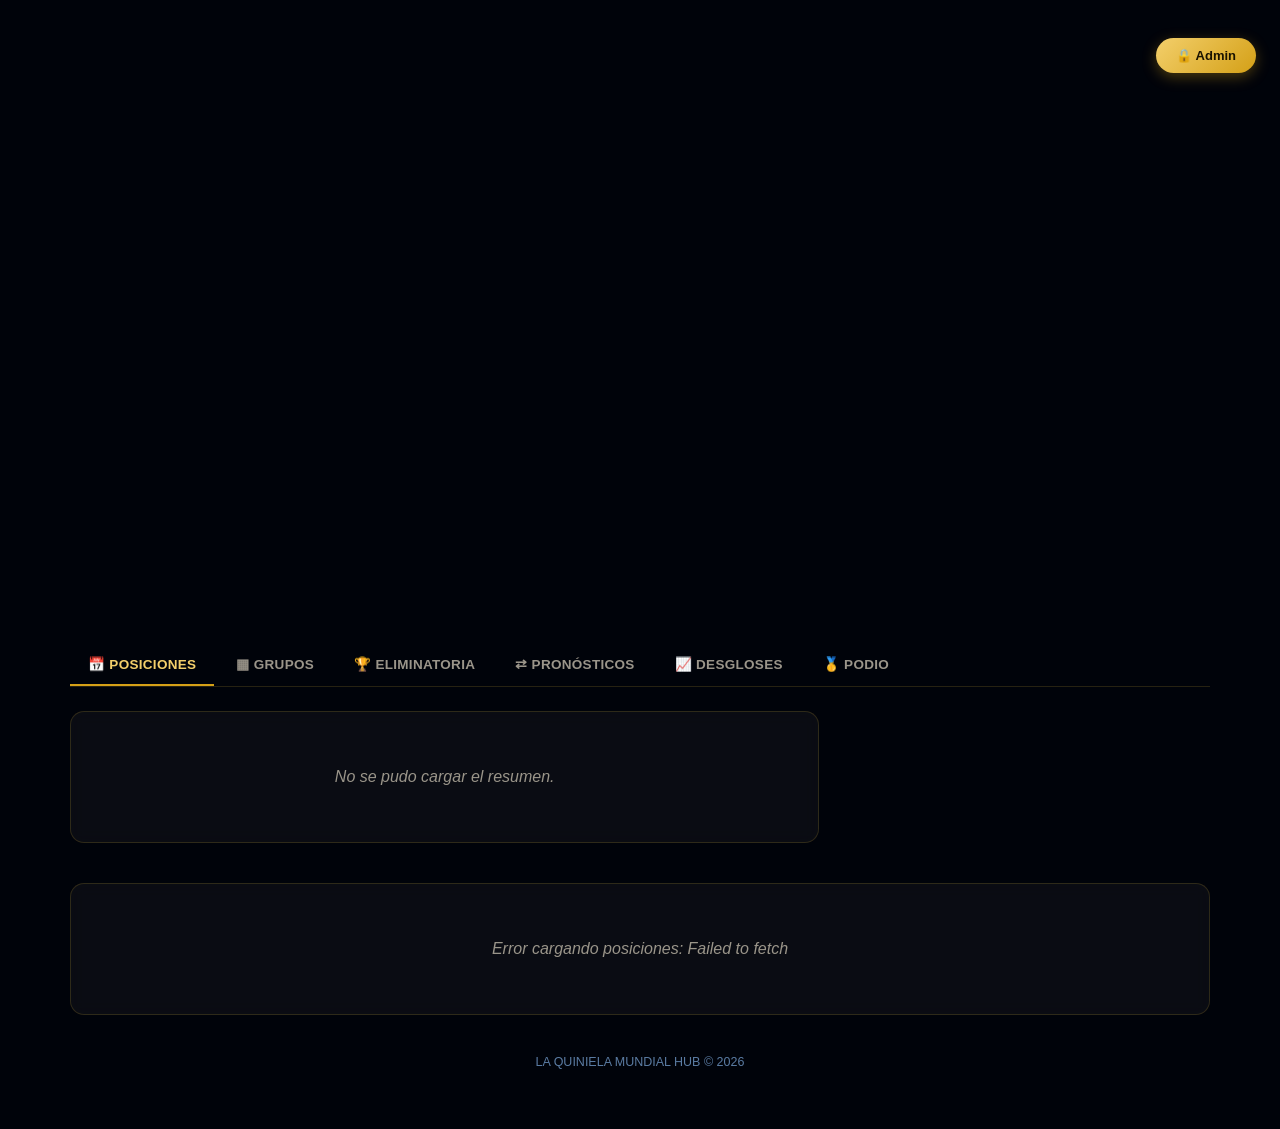
==== docs/index.html @ 587bc355 "Update index.html" ====
<!DOCTYPE html>
<html lang="es">
<head>
<meta charset="UTF-8">
<meta name="viewport" content="width=device-width, initial-scale=1.0">
<title>La Quiniela Mundial Hub</title>
<style>
  :root{
    --bg:#00030a;
    --bg-2:#0a1020;
    --panel:rgba(255,255,255,0.04);
    --panel-strong:rgba(255,255,255,0.07);
    --border:rgba(212,175,55,0.18);
    --gold:#d4a017;
    --gold-light:#f3cf6b;
    --teal:#d4a017;
    --text:#f5f1e8;
    --text-dim:#9a958a;
    --danger:#e25a5a;
    --radius:14px;
  }
  *{box-sizing:border-box;}
  body{
    margin:0;
    font-family:'Inter','Segoe UI',Arial,sans-serif;
    background:var(--bg);
    color:var(--text);
    min-height:100vh;
  }
  .app{ max-width:1180px; margin:0 auto; padding:0 20px 60px; }

  header.hero{
    width:100%;
    aspect-ratio:1366/668;
    background-image:url('assets/images/header-mundial.jpg');
    background-size:cover;
    background-position:top center;
    position:relative;
    margin-bottom:0;
  }
  #admin-btn{
    position:absolute;
    top:38px; right:24px;
    background:linear-gradient(135deg, var(--gold-light), var(--gold));
    border:none; color:#1a1300;
    padding:10px 20px; border-radius:24px; font-size:13px; font-weight:800; cursor:pointer;
    display:flex; align-items:center; gap:6px;
    box-shadow:0 4px 14px rgba(212,160,23,0.35);
  }
  #admin-btn:hover{ filter:brightness(1.06); }
  #admin-btn.activo{ background:linear-gradient(135deg, #6be09a, #2fae6b); color:#06210f; }

  nav.tabs{
    display:flex; gap:4px; margin:18px 0 24px; border-bottom:1px solid var(--border);
    overflow-x:auto; padding-bottom:0;
  }
  nav.tabs button{
    background:none; border:none; color:var(--text-dim); padding:12px 18px;
    font-size:13.5px; font-weight:700; cursor:pointer; border-bottom:2px solid transparent;
    white-space:nowrap; display:flex; align-items:center; gap:7px; text-transform:uppercase; letter-spacing:.3px;
  }
  nav.tabs button.activo{ color:var(--gold-light); border-bottom-color:var(--gold); }
  nav.tabs button:hover{ color:var(--text); }

  .panel{
    background:var(--panel); border:1px solid var(--border); border-radius:var(--radius);
    padding:20px 22px; margin-bottom:20px;
    backdrop-filter:blur(8px); -webkit-backdrop-filter:blur(8px);
  }
  .panel-title{
    font-weight:800; font-size:13px; color:var(--gold-light); text-transform:uppercase;
    letter-spacing:.8px; margin-bottom:16px; padding-bottom:10px; border-bottom:1px solid var(--border);
    display:flex; align-items:center; gap:8px;
  }

  table.tabla{ width:100%; border-collapse:collapse; font-size:13.5px; }
  table.tabla th{
    text-align:left; padding:9px 10px; color:var(--text-dim); font-weight:700;
    font-size:11.5px; text-transform:uppercase; letter-spacing:.4px;
    border-bottom:1px solid var(--border);
  }
  table.tabla td{ padding:9px 10px; border-bottom:1px solid rgba(255,255,255,0.05); }
  table.tabla tr:hover td{ background:rgba(255,255,255,0.03); }
  table.tabla td.num, table.tabla th.num{ text-align:center; }
  .equipo-cell{ display:flex; align-items:center; gap:8px; font-weight:700; }
  .equipo-cell img{ width:22px; height:16px; object-fit:cover; border-radius:3px; box-shadow:0 0 0 1px rgba(255,255,255,0.12); }
  .pos-badge{
    width:24px; height:24px; border-radius:7px; display:inline-flex; align-items:center; justify-content:center;
    font-weight:800; font-size:12px; background:rgba(255,255,255,0.08);
  }
  .pos-badge.top{ background:rgba(240,180,41,0.25); color:var(--gold-light); }

  select, input[type=number], input[type=text], input[type=password]{
    background:rgba(255,255,255,0.06); border:1px solid var(--border); color:var(--text);
    padding:9px 12px; border-radius:9px; font-size:13.5px; font-family:inherit;
  }
  select:focus, input:focus{ outline:none; border-color:var(--teal); }
  button.btn{
    background:linear-gradient(135deg, var(--gold), #c97f00); color:#1a1300; border:none;
    padding:10px 18px; border-radius:9px; font-weight:800; font-size:13.5px; cursor:pointer;
  }
  button.btn:hover{ filter:brightness(1.08); }
  button.btn.secondary{ background:var(--panel-strong); color:var(--text); border:1px solid var(--border); }
  button.btn.danger{ background:rgba(226,90,90,0.2); color:#ffb3b3; border:1px solid rgba(226,90,90,0.4); }

  .row-flex{ display:flex; gap:12px; flex-wrap:wrap; align-items:center; }
  .metric{
    background:var(--panel-strong); border:1px solid var(--border); border-radius:12px;
    padding:14px 18px; text-align:center; flex:1; min-width:140px;
  }
  .metric .label{ font-size:11px; color:var(--text-dim); text-transform:uppercase; letter-spacing:.5px; margin-bottom:4px; }
  .metric .value{ font-size:20px; font-weight:800; color:var(--gold-light); }

  .modal-overlay{
    position:fixed; inset:0; background:rgba(0,0,0,0.6); display:none;
    align-items:center; justify-content:center; z-index:50;
  }
  .modal-overlay.activo{ display:flex; }
  .modal{
    background:var(--bg-2); border:1px solid var(--border); border-radius:var(--radius);
    padding:24px; width:340px;
  }
  .modal h3{ margin:0 0 14px; font-size:16px; }
  .modal .row-flex{ margin-top:14px; }

  .hint{ color:var(--text-dim); font-size:13px; }
  .vacio{ color:var(--text-dim); font-style:italic; padding:20px 0; text-align:center; }

  footer{ text-align:center; color:#5a7ca3; font-size:12.5px; margin-top:40px; }

  /* ---------------- BRACKET ---------------- */
  .bracket-grid{
    display:grid;
    grid-template-columns: 180px 180px 180px 180px 180px 180px 180px 180px 180px;
    column-gap:14px;
    overflow-x:auto;
    padding-bottom:8px;
  }
  .bracket-col-header{
    text-align:center; color:var(--teal); font-weight:800; font-size:12px;
    letter-spacing:.4px; margin-bottom:10px;
  }
  .bracket-col-header.final{ color:var(--gold-light); }
  .bracket-col{ display:flex; flex-direction:column; justify-content:space-around; min-height:700px; }
  .bk-matchup{
    border:1px solid var(--border); border-radius:10px; overflow:hidden; margin-bottom:8px;
    background:rgba(255,255,255,0.05); backdrop-filter:blur(10px); -webkit-backdrop-filter:blur(10px);
  }
  .bk-team{
    display:flex; align-items:center; gap:7px; padding:8px 9px; font-weight:700; font-size:12.5px;
    border-bottom:1px solid var(--border); cursor:pointer; user-select:none;
  }
  .bk-matchup .bk-team:last-child{ border-bottom:none; }
  .bk-team:hover{ background:rgba(255,255,255,0.08); }
  .bk-team.disabled{ cursor:default; }
  .bk-team.disabled:hover{ background:none; }
  .bk-team.winner{ background:rgba(240,180,41,0.16); color:var(--gold-light); }
  .bk-team.placeholder{ color:var(--text-dim); font-weight:500; font-size:11px; opacity:.6; cursor:default; }
  .bk-team img{ width:18px; height:13px; object-fit:cover; border-radius:2px; box-shadow:0 0 0 1px rgba(255,255,255,0.15); }
  .bk-special{
    border:1px solid rgba(240,180,41,0.5); border-radius:10px; overflow:hidden; margin-bottom:12px;
    background:rgba(255,255,255,0.05); backdrop-filter:blur(10px); -webkit-backdrop-filter:blur(10px);
  }
  .bk-special-header{
    background:rgba(240,180,41,0.2); color:var(--gold-light); font-weight:800; font-size:12.5px;
    padding:7px 9px;
  }
  .bk-special-header.third{ background:rgba(224,106,26,0.2); color:#f4a868; }

  /* ---------------- ADMIN ---------------- */
  nav.admin-subtabs{ display:flex; gap:4px; margin-bottom:16px; flex-wrap:wrap; }
  nav.admin-subtabs button{
    background:var(--panel-strong); border:1px solid var(--border); color:var(--text-dim);
    padding:8px 14px; border-radius:8px; font-size:12.5px; font-weight:700; cursor:pointer;
  }
  nav.admin-subtabs button.activo{ background:rgba(240,180,41,0.18); color:var(--gold-light); border-color:rgba(240,180,41,0.4); }
  .form-grid{ display:grid; grid-template-columns:1fr 1fr; gap:14px; max-width:480px; }
  .form-grid label{ font-size:12px; color:var(--text-dim); display:block; margin-bottom:5px; }
  .form-grid input, .form-grid select{ width:100%; }

  /* ---------------- DESGLOSE DE ACIERTOS ---------------- */
  .desglose-grid{ display:grid; grid-template-columns:repeat(auto-fit,minmax(220px,1fr)); gap:18px; margin-top:18px; }
  .desglose-col h4{
    font-size:12px; color:var(--text-dim); text-transform:uppercase; letter-spacing:.5px;
    margin:0 0 10px; font-weight:700;
  }
  .resultado-real-banner{
    background:var(--panel-strong); border:1px solid var(--border); border-radius:10px;
    padding:12px 16px; margin:14px 0 4px; font-size:14px;
  }

  /* ---------------- PRÓXIMO PARTIDO + RESUMEN ---------------- */
  .resumen-row{ display:grid; grid-template-columns:2fr 1fr; gap:16px; margin-bottom:20px; }
  @media (max-width:760px){ .resumen-row{ grid-template-columns:1fr; } }
  .proximo-panel{ text-align:center; }
  .proximo-panel .titulo-mini{
    color:var(--gold-light); font-weight:800; font-size:13px; text-transform:uppercase;
    letter-spacing:.8px; margin-bottom:18px; padding-bottom:10px; border-bottom:1px solid var(--border);
  }
  .vs-row{ display:flex; align-items:center; justify-content:center; gap:36px; }
  .vs-equipo{ display:flex; flex-direction:column; align-items:center; gap:8px; min-width:90px; }
  .vs-equipo img{ width:56px; height:40px; object-fit:cover; border-radius:6px; box-shadow:0 0 0 1px var(--border); }
  .vs-equipo span{ font-weight:700; font-size:14px; }
  .vs-centro{ text-align:center; }
  .vs-centro .fecha{ font-size:12px; color:var(--text-dim); margin-bottom:2px; }
  .vs-centro .vs{ font-size:22px; font-weight:900; color:var(--gold-light); letter-spacing:1px; }
  .stat-list{ display:flex; flex-direction:column; gap:14px; justify-content:center; height:100%; }
  .stat-item{ display:flex; align-items:center; gap:12px; font-size:14px; }
  .stat-item .num{ font-weight:800; color:var(--gold-light); font-size:16px; }
</style>
</head>
<body>

<header class="hero">
  <button id="admin-btn" onclick="abrirModalAdmin()">🛡️ Login</button>
</header>

<div class="app">
  <nav class="tabs">
    <button data-tab="posiciones" class="activo">📅 Posiciones</button>
    <button data-tab="grupos">▦ Grupos</button>
    <button data-tab="bracket">🏆 Eliminatoria</button>
    <button data-tab="pronosticos">⇄ Pronósticos</button>
    <button data-tab="desglose">📈 Desgloses</button>
    <button data-tab="podio">🥇 Podio</button>
    <button data-tab="admin" id="tab-btn-admin" style="display:none;">🛡️ Admin</button>
  </nav>

  <section id="tab-posiciones"></section>
  <section id="tab-grupos" style="display:none"></section>
  <section id="tab-bracket" style="display:none"></section>
  <section id="tab-pronosticos" style="display:none"></section>
  <section id="tab-desglose" style="display:none"></section>
  <section id="tab-podio" style="display:none"></section>
  <section id="tab-admin" style="display:none"></section>

  <footer>LA QUINIELA MUNDIAL HUB © 2026</footer>
</div>

<div class="modal-overlay" id="modal-admin">
  <div class="modal">
    <h3>🔒 Acceso de administrador</h3>
    <input type="password" id="admin-pass" placeholder="Contraseña" style="width:100%" onkeydown="if(event.key==='Enter')loginAdmin()">
    <div class="row-flex">
      <button class="btn" onclick="loginAdmin()">Entrar</button>
      <button class="btn secondary" onclick="cerrarModalAdmin()">Cancelar</button>
    </div>
    <p class="hint" id="admin-error" style="color:#ffb3b3;display:none;margin-top:10px;">Contraseña incorrecta.</p>
  </div>
</div>

<script>
/* ----------------------------------------------------------------------
   CONFIG: apunta esto a la URL real de tu backend cuando lo despliegues
---------------------------------------------------------------------- */
const API_BASE = window.API_BASE || "http://localhost:8000";

let adminPassword = sessionStorage.getItem("admin_pass") || null;

const CODIGOS_PAIS = {
  "México":"mx","Corea del Sur":"kr","Chequia":"cz","Sudáfrica":"za","Canadá":"ca",
  "Suiza":"ch","Catar":"qa","Bosnia":"ba","Escocia":"gb-sct","Brasil":"br","Marruecos":"ma",
  "Haití":"ht","Estados Unidos":"us","Australia":"au","Turquía":"tr","Paraguay":"py",
  "Alemania":"de","Costa de Marfil":"ci","Ecuador":"ec","Curazao":"cw","Suecia":"se",
  "Países Bajos":"nl","Holanda":"nl","Japón":"jp","Túnez":"tn","Irán":"ir","Nueva Zelanda":"nz",
  "Bélgica":"be","Egipto":"eg","Arabia Saudí":"sa","Arabia Saudita":"sa","Uruguay":"uy",
  "España":"es","Cabo Verde":"cv","Noruega":"no","Francia":"fr","Senegal":"sn","Irak":"iq",
  "Argentina":"ar","Austria":"at","Jordania":"jo","Argelia":"dz","Colombia":"co","Portugal":"pt",
  "RD del Congo":"cd","Uzbekistán":"uz","Inglaterra":"gb-eng","Ghana":"gh","Panamá":"pa","Croacia":"hr",
};
function banderaUrl(equipo){
  const c = CODIGOS_PAIS[equipo];
  return c ? `https://flagcdn.com/w40/${c}.png` : null;
}
function equipoHtml(equipo){
  const url = banderaUrl(equipo);
  const img = url ? `<img src="${url}" alt="">` : "";
  return `<span class="equipo-cell">${img}${equipo}</span>`;
}

async function api(path, opts={}){
  const headers = Object.assign({"Content-Type":"application/json"}, opts.headers || {});
  if(adminPassword) headers["X-Admin-Password"] = adminPassword;
  const res = await fetch(API_BASE + path, Object.assign({}, opts, {headers}));
  if(!res.ok){
    const detalle = await res.text();
    throw new Error(`${res.status}: ${detalle}`);
  }
  return res.json();
}

/* ---------------- NAVEGACIÓN DE PESTAÑAS ---------------- */
document.querySelectorAll("nav.tabs button").forEach(btn => {
  btn.addEventListener("click", () => irATab(btn.dataset.tab));
});
function irATab(tab){
  document.querySelectorAll("nav.tabs button").forEach(b => b.classList.toggle("activo", b.dataset.tab === tab));
  ["posiciones","grupos","bracket","pronosticos","desglose","podio","admin"].forEach(t => {
    document.getElementById(`tab-${t}`).style.display = (t === tab) ? "block" : "none";
  });
  if(tab === "posiciones") renderPosiciones();
  if(tab === "grupos") renderGrupos();
  if(tab === "bracket") renderBracket();
  if(tab === "pronosticos") renderPronosticos();
  if(tab === "desglose") renderDesglose();
  if(tab === "podio") renderPodio();
  if(tab === "admin") renderAdmin();
}

/* ---------------- ADMIN ---------------- */
function abrirModalAdmin(){
  if(adminPassword){
    if(confirm("¿Cerrar sesión de administrador?")){
      adminPassword = null;
      sessionStorage.removeItem("admin_pass");
      actualizarBotonAdmin();
    }
    return;
  }
  document.getElementById("modal-admin").classList.add("activo");
}
function cerrarModalAdmin(){
  document.getElementById("modal-admin").classList.remove("activo");
}
async function loginAdmin(){
  const pass = document.getElementById("admin-pass").value;
  try{
    await fetch(API_BASE + "/api/admin/login?password=" + encodeURIComponent(pass), {method:"POST"});
    adminPassword = pass;
    sessionStorage.setItem("admin_pass", pass);
    cerrarModalAdmin();
    actualizarBotonAdmin();
    document.getElementById("admin-error").style.display = "none";
  }catch(e){
    document.getElementById("admin-error").style.display = "block";
  }
}
function actualizarBotonAdmin(){
  const btn = document.getElementById("admin-btn");
  btn.classList.toggle("activo", !!adminPassword);
  btn.textContent = adminPassword ? "🔓 Admin activo" : "🔒 Admin";
  document.getElementById("tab-btn-admin").style.display = adminPassword ? "inline-block" : "none";
  const activa = document.querySelector("nav.tabs button.activo").dataset.tab;
  irATab(activa);
}

/* ---------------- POSICIONES ---------------- */
async function renderResumen(){
  try{
    const r = await api("/api/resumen");
    let proximoHtml;
    if(r.proximo_partido){
      const p = r.proximo_partido;
      proximoHtml = `
        <div class="panel proximo-panel">
          <div class="titulo-mini">Próximo partido</div>
          <div class="vs-row">
            <div class="vs-equipo">${equipoHtml(p.equipo_local).replace('equipo-cell','equipo-cell').replace('<img','<img style="width:56px;height:40px;"')}<span>${p.equipo_local}</span></div>
            <div class="vs-centro"><div class="fecha">${p.fecha}</div><div class="vs">VS</div></div>
            <div class="vs-equipo">${equipoHtml(p.equipo_visitante).replace('<img','<img style="width:56px;height:40px;"')}<span>${p.equipo_visitante}</span></div>
          </div>
        </div>`;
    }else{
      proximoHtml = `
        <div class="panel proximo-panel">
          <div class="titulo-mini">Próximo partido</div>
          <p class="vacio">No hay partidos pendientes por jugar.</p>
        </div>`;
    }
    const statsHtml = `
      <div class="panel">
        <div class="stat-list">
          <div class="stat-item">👤 <span class="num">${r.participantes}</span> participantes</div>
          <div class="stat-item">⚽ <span class="num">${r.partidos_totales}</span> partidos</div>
          <div class="stat-item">📅 <span class="num">${r.partidos_jugados}</span> jugados</div>
        </div>
      </div>`;
    document.getElementById("resumen-row").innerHTML = proximoHtml + statsHtml;
  }catch(e){
    document.getElementById("resumen-row").innerHTML = `<div class="panel"><p class="vacio">No se pudo cargar el resumen.</p></div>`;
  }
}

async function renderPosiciones(){
  const el = document.getElementById("tab-posiciones");
  el.innerHTML = `
    <div class="resumen-row" id="resumen-row"><div class="panel"><p class="hint">Cargando...</p></div></div>
    <div class="panel"><div class="panel-title">🏆 Tabla de posiciones</div><p class="hint">Cargando...</p></div>`;
  renderResumen();
  try{
    const tabla = await api("/api/posiciones");
    if(tabla.length === 0){
      document.getElementById("tab-posiciones").innerHTML = `
        <div class="resumen-row" id="resumen-row"></div>
        <div class="panel"><div class="panel-title">🏆 Tabla de posiciones</div><p class="vacio">Todavía no hay resultados cargados.</p></div>`;
      renderResumen();
      return;
    }
    const filas = tabla.map(r => `
      <tr>
        <td class="num"><span class="pos-badge ${r.pos<=3?'top':''}">${r.pos}</span></td>
        <td>${r.usuario}</td>
        <td class="num">${r.pj}</td>
        <td class="num">${r.pg}</td>
        <td class="num">${r.pe}</td>
        <td class="num">${r.pp}</td>
        <td class="num">${r.pts_podio}</td>
        <td class="num">${r.pts_premios}</td>
        <td class="num"><b>${r.pts}</b></td>
      </tr>`).join("");
    document.getElementById("tab-posiciones").innerHTML = `
      <div class="resumen-row" id="resumen-row"></div>
      <div class="panel">
        <div class="panel-title">🏆 Tabla de posiciones acumulada</div>
        <table class="tabla">
          <thead><tr><th>Pos</th><th>Usuario</th><th class="num">PJ</th><th class="num">PG</th><th class="num">PE</th><th class="num">PP</th><th class="num">Pts. podio</th><th class="num">Pts. premios</th><th class="num">Pts</th></tr></thead>
          <tbody>${filas}</tbody>
        </table>
      </div>`;
  }catch(e){
    document.getElementById("tab-posiciones").innerHTML = `
      <div class="resumen-row" id="resumen-row"></div>
      <div class="panel"><p class="vacio">Error cargando posiciones: ${e.message}</p></div>`;
    renderResumen();
  }
}

/* ---------------- GRUPOS ---------------- */
async function renderGrupos(){
  const el = document.getElementById("tab-grupos");
  el.innerHTML = `<div class="panel"><p class="hint">Cargando...</p></div>`;
  try{
    const grupos = await api("/api/grupos");
    const opciones = grupos.map(g => `<option value="${g}">Grupo ${g}</option>`).join("");
    el.innerHTML = `
      <div class="panel">
        <div class="panel-title">⚽ Posiciones por grupo</div>
        <div class="row-flex" style="margin-bottom:16px;">
          <select id="grupo-sel" onchange="cargarGrupo()">${opciones}</select>
        </div>
        <div id="tabla-grupo"></div>
      </div>`;
    cargarGrupo();
  }catch(e){
    el.innerHTML = `<div class="panel"><p class="vacio">Error cargando grupos: ${e.message}</p></div>`;
  }
}
async function cargarGrupo(){
  const grupo = document.getElementById("grupo-sel").value;
  const cont = document.getElementById("tabla-grupo");
  cont.innerHTML = `<p class="hint">Cargando...</p>`;
  const filas = await api(`/api/grupos/${grupo}/posiciones`);
  const filasHtml = filas.map(r => `
    <tr>
      <td class="num"><span class="pos-badge ${r.pos<=2?'top':''}">${r.pos}</span></td>
      <td>${equipoHtml(r.equipo)}</td>
      <td class="num">${r.pj}</td><td class="num">${r.pg}</td><td class="num">${r.pe}</td><td class="num">${r.pp}</td>
      <td class="num">${r.gf}</td><td class="num">${r.gc}</td><td class="num">${r.dg}</td><td class="num"><b>${r.pts}</b></td>
    </tr>`).join("");
  cont.innerHTML = `
    <table class="tabla">
      <thead><tr><th>Pos</th><th>Equipo</th><th class="num">PJ</th><th class="num">PG</th><th class="num">PE</th><th class="num">PP</th><th class="num">GF</th><th class="num">GC</th><th class="num">DG</th><th class="num">Pts</th></tr></thead>
      <tbody>${filasHtml}</tbody>
    </table>`;
}

/* ---------------- PRONÓSTICOS ---------------- */
async function renderPronosticos(){
  const el = document.getElementById("tab-pronosticos");
  el.innerHTML = `<div class="panel"><p class="hint">Cargando...</p></div>`;
  try{
    const partidos = await api("/api/partidos");
    const opciones = partidos.map(p =>
      `<option value="${p['Equipo local']}|${p['Equipo visitante']}|${p['Fecha']}">${p['Equipo local']} vs ${p['Equipo visitante']} (${p['Fecha']})</option>`
    ).join("");
    el.innerHTML = `
      <div class="panel">
        <div class="panel-title">🔮 Pronósticos de todos</div>
        <div class="row-flex" style="margin-bottom:16px;">
          <select id="partido-sel" onchange="cargarPronosticos()" style="min-width:280px;">
            <option value="">Todos los partidos</option>
            ${opciones}
          </select>
        </div>
        <div id="tabla-pronosticos"></div>
      </div>`;
    cargarPronosticos();
  }catch(e){
    el.innerHTML = `<div class="panel"><p class="vacio">Error cargando pronósticos: ${e.message}</p></div>`;
  }
}
async function cargarPronosticos(){
  const sel = document.getElementById("partido-sel").value;
  const cont = document.getElementById("tabla-pronosticos");
  cont.innerHTML = `<p class="hint">Cargando...</p>`;
  let url = "/api/pronosticos";
  if(sel){
    const [el_, ev, fecha] = sel.split("|");
    url += `?equipo_local=${encodeURIComponent(el_)}&equipo_visitante=${encodeURIComponent(ev)}&fecha=${encodeURIComponent(fecha)}`;
  }
  const filas = await api(url);
  if(filas.length === 0){
    cont.innerHTML = `<p class="vacio">Sin pronósticos para este filtro.</p>`;
    return;
  }
  const filasHtml = filas.map(f => `
    <tr>
      <td>${f.Persona}</td>
      <td>${equipoHtml(f["Equipo local"])}</td>
      <td class="num">${f["Goles local"]}</td>
      <td class="num">${f["Goles visitante"]}</td>
      <td>${equipoHtml(f["Equipo visitante"])}</td>
      <td>${f.Fecha}</td>
    </tr>`).join("");
  cont.innerHTML = `
    <table class="tabla">
      <thead><tr><th>Persona</th><th>Local</th><th class="num">GL</th><th class="num">GV</th><th>Visitante</th><th>Fecha</th></tr></thead>
      <tbody>${filasHtml}</tbody>
    </table>`;
}

/* ---------------- PODIO Y PREMIOS ---------------- */
async function renderPodio(){
  const el = document.getElementById("tab-podio");
  el.innerHTML = `<div class="panel"><p class="hint">Cargando...</p></div>`;
  try{
    const data = await api("/api/podio");
    if(data.podio.length === 0 && data.premios.length === 0){
      el.innerHTML = `<div class="panel"><p class="vacio">No hay datos de podio/premios cargados.</p></div>`;
      return;
    }
    const filasPodio = data.podio.map(p => `
      <tr><td>${p.Persona}</td><td>${equipoHtml(p["Campeón"])}</td><td>${equipoHtml(p["Subcampeón"])}</td><td>${equipoHtml(p["Tercero"])}</td><td>${equipoHtml(p["Cuarto"])}</td></tr>
    `).join("");
    const filasPremios = data.premios.map(p => `
      <tr><td>${p.Persona}</td><td>${p["Balón de oro"]||"-"}</td><td>${p["Bota de oro"]||"-"}</td><td>${p["Guante de oro"]||"-"}</td></tr>
    `).join("");
    el.innerHTML = `
      <div class="row-flex" style="align-items:stretch;">
        <div class="panel" style="flex:1;min-width:300px;">
          <div class="panel-title">🏅 Podio pronosticado</div>
          <table class="tabla">
            <thead><tr><th>Persona</th><th>Campeón</th><th>Subcampeón</th><th>Tercero</th><th>Cuarto</th></tr></thead>
            <tbody>${filasPodio}</tbody>
          </table>
        </div>
        <div class="panel" style="flex:1;min-width:300px;">
          <div class="panel-title">🥇 Premios individuales</div>
          <table class="tabla">
            <thead><tr><th>Persona</th><th>Balón</th><th>Bota</th><th>Guante</th></tr></thead>
            <tbody>${filasPremios}</tbody>
          </table>
        </div>
      </div>`;
  }catch(e){
    el.innerHTML = `<div class="panel"><p class="vacio">Error cargando podio: ${e.message}</p></div>`;
  }
}

/* ---------------- BRACKET (Fase Eliminatoria) ---------------- */
const COL_IZQ_16 = ["73","74","75","77","81","82","83","84"];
const COL_DER_16 = ["76","78","79","80","85","86","87","88"];
const COL_IZQ_8 = ["89","90","93","94"];
const COL_DER_8 = ["91","92","95","96"];
const COL_IZQ_4 = ["97","98"];
const COL_DER_4 = ["99","100"];

async function renderBracket(){
  const el = document.getElementById("tab-bracket");
  el.innerHTML = `<div class="panel"><p class="hint">Cargando...</p></div>`;
  try{
    const bracket = await api("/api/bracket");
    if(!bracket || Object.keys(bracket).length === 0){
      el.innerHTML = `
        <div class="panel">
          <div class="panel-title">🏆 Fase Eliminatoria</div>
          <p class="vacio">El bracket todavía no se ha inicializado.${adminPassword ? ' Usa el panel de Admin → pestaña Bracket.' : ''}</p>
        </div>`;
      return;
    }
    window._bracketActual = bracket;
    el.innerHTML = `
      <div class="panel">
        <div class="panel-title">🏆 Fase Eliminatoria <span class="hint" style="font-weight:400;text-transform:none;">· clic en un equipo para avanzarlo, clic otra vez para quitarlo</span></div>
        <div id="bracket-render"></div>
      </div>`;
    pintarBracket();
  }catch(e){
    el.innerHTML = `<div class="panel"><p class="vacio">Error cargando el bracket: ${e.message}</p></div>`;
  }
}

function bkTeamHtml(matchId, slot){
  const m = window._bracketActual[matchId];
  const equipo = m[`team${slot}`];
  if(!equipo) return `<div class="bk-team placeholder">Por definir</div>`;
  const ganable = !!(m.teamA && m.teamB) && !!adminPassword;
  const esGanador = m.winner && m.winner.label === equipo.label;
  const clases = ["bk-team"];
  if(esGanador) clases.push("winner");
  if(!ganable) clases.push("disabled");
  const onclick = ganable ? `onclick="bkElegirGanador('${matchId}','${slot}')"` : "";
  const url = equipo.code ? `https://flagcdn.com/w40/${equipo.code}.png` : "";
  return `<div class="${clases.join(' ')}" ${onclick}>${url?`<img src="${url}">`:""}<span>${equipo.label}</span></div>`;
}
function bkMatchupHtml(matchId){
  return `<div class="bk-matchup">${bkTeamHtml(matchId,'A')}${bkTeamHtml(matchId,'B')}</div>`;
}
function bkSpecialHtml(matchId, titulo, claseExtra){
  return `<div class="bk-special">
      <div class="bk-special-header ${claseExtra}">${titulo}</div>
      ${bkTeamHtml(matchId,'A')}${bkTeamHtml(matchId,'B')}
    </div>`;
}
function bkColumna(ids){
  return `<div class="bracket-col">${ids.map(bkMatchupHtml).join("")}</div>`;
}
function pintarBracket(){
  const headers = ["16avos","8avos","4tos","Semis","FINAL","Semis","4tos","8avos","16avos"];
  const headerHtml = headers.map(h => `<div class="bracket-col-header ${h==='FINAL'?'final':''}">${h}</div>`).join("");
  const colHtml = [
    bkColumna(COL_IZQ_16), bkColumna(COL_IZQ_8), bkColumna(COL_IZQ_4), bkColumna(["101"]),
    `<div class="bracket-col" style="justify-content:center;">${bkSpecialHtml("104","🏆 FINAL","")}${bkSpecialHtml("103","🥉 3er Puesto","third")}</div>`,
    bkColumna(["102"]), bkColumna(COL_DER_4), bkColumna(COL_DER_8), bkColumna(COL_DER_16),
  ].join("");
  document.getElementById("bracket-render").innerHTML = `
    <div class="bracket-grid">${headerHtml}</div>
    <div class="bracket-grid">${colHtml}</div>`;
}
async function bkElegirGanador(matchId, slot){
  try{
    const bracket = await api("/api/admin/bracket/ganador", {
      method:"POST", body: JSON.stringify({match_id: matchId, ganador: slot}),
    });
    window._bracketActual = bracket;
    pintarBracket();
  }catch(e){ alert("Error: " + e.message); }
}

/* ---------------- ADMIN: panel completo ---------------- */
let adminSubtab = "registrar";
async function renderAdmin(){
  const el = document.getElementById("tab-admin");
  el.innerHTML = `
    <nav class="admin-subtabs">
      <button onclick="irAdminSub('registrar')" class="${adminSubtab==='registrar'?'activo':''}">⚽ Registrar resultado</button>
      <button onclick="irAdminSub('calendario')" class="${adminSubtab==='calendario'?'activo':''}">📅 Calendario</button>
      <button onclick="irAdminSub('historial')" class="${adminSubtab==='historial'?'activo':''}">🕑 Historial</button>
      <button onclick="irAdminSub('bracket')" class="${adminSubtab==='bracket'?'activo':''}">🏆 Bracket</button>
      <button onclick="irAdminSub('config')" class="${adminSubtab==='config'?'activo':''}">⚙️ Configuración</button>
    </nav>
    <div id="admin-contenido"><p class="hint">Cargando...</p></div>`;
  pintarAdminSub();
}
function irAdminSub(sub){ adminSubtab = sub; renderAdmin(); }

async function pintarAdminSub(){
  const cont = document.getElementById("admin-contenido");
  if(adminSubtab === "registrar"){
    const partidos = await api("/api/partidos");
    const opciones = partidos.map(p => `<option value="${p['Equipo local']}|${p['Equipo visitante']}|${p['Fecha']}">${p['Equipo local']} vs ${p['Equipo visitante']} (${p['Fecha']})</option>`).join("");
    cont.innerHTML = `
      <div class="panel">
        <div class="panel-title">⚽ Registrar resultado del partido</div>
        <label class="hint">Partido</label>
        <select id="reg-partido" style="width:100%;max-width:420px;margin-bottom:14px;">${opciones}</select>
        <div class="form-grid">
          <div><label>Goles local</label><input type="number" id="reg-gl" min="0" value="0"></div>
          <div><label>Goles visitante</label><input type="number" id="reg-gv" min="0" value="0"></div>
        </div>
        <button class="btn" style="margin-top:16px;" onclick="guardarResultadoAdmin()">💾 Guardar resultado</button>
        <p class="hint" id="reg-msg" style="margin-top:10px;"></p>
      </div>`;
  }
  if(adminSubtab === "calendario"){
    const partidos = await api("/api/partidos");
    const filas = partidos.map(p => `<tr><td>${p.Fecha}</td><td>${p.Grupo}</td><td>${p['Equipo local']}</td><td>${p['Equipo visitante']}</td><td class="num">${p.tiene_resultado?'✅':'—'}</td></tr>`).join("");
    cont.innerHTML = `
      <div class="panel">
        <div class="panel-title">📅 Calendario de partidos</div>
        <table class="tabla"><thead><tr><th>Fecha</th><th>Grupo</th><th>Local</th><th>Visitante</th><th class="num">¿Resultado?</th></tr></thead><tbody>${filas}</tbody></table>
      </div>`;
  }
  if(adminSubtab === "historial"){
    const historial = await api("/api/historial");
    const filas = historial.map(h => `<tr><td>${h.fecha}</td><td>${h.accion}</td></tr>`).join("");
    cont.innerHTML = `
      <div class="panel">
        <div class="panel-title">🕑 Historial de cambios</div>
        ${historial.length ? `<table class="tabla"><thead><tr><th>Fecha</th><th>Acción</th></tr></thead><tbody>${filas}</tbody></table>` : '<p class="vacio">Todavía no hay movimientos.</p>'}
      </div>`;
  }
  if(adminSubtab === "bracket"){
    cont.innerHTML = `
      <div class="panel">
        <div class="panel-title">🏆 Inicializar / reiniciar bracket</div>
        <p class="hint">Para inicializar el bracket con equipos reales, usa el endpoint <code>/api/admin/bracket/inicializar</code> con el JSON de los 16 partidos de Ronda de 32 (73-88). Aquí tienes un botón rápido para reiniciarlo si ya existe:</p>
        <button class="btn danger" style="margin-top:10px;" onclick="reiniciarBracketAdmin()">🗑️ Reiniciar bracket completo</button>
        <p class="hint" id="bk-admin-msg" style="margin-top:10px;"></p>
      </div>`;
  }
  if(adminSubtab === "config"){
    const reglas = await api("/api/configuracion/reglamento");
    const filasPartido = reglas.por_partido.map(r => `<tr><td>${r.icono} ${r.regla}</td><td class="num"><b>${r.puntos}</b></td></tr>`).join("");
    const filasPodio = reglas.podio.map(r => `<tr><td>${r.icono} ${r.regla}</td><td class="num"><b>${r.puntos}</b></td></tr>`).join("");
    const filasPremios = reglas.premios.map(r => `<tr><td>${r.icono} ${r.regla}</td><td class="num"><b>${r.puntos}</b></td></tr>`).join("");
    cont.innerHTML = `
      <div class="panel">
        <div class="panel-title">⚙️ Reglamento de puntos</div>
        <p class="hint" style="margin-bottom:10px;">Por partido</p>
        <table class="tabla">${filasPartido}</table>
        <p class="hint" style="margin:16px 0 10px;">Podio (Campeón/Subcampeón/3°/4°)</p>
        <table class="tabla">${filasPodio}</table>
        <p class="hint" style="margin:16px 0 10px;">Premios individuales</p>
        <table class="tabla">${filasPremios}</table>
      </div>`;
  }
}
async function guardarResultadoAdmin(){
  const [el_, ev, fecha] = document.getElementById("reg-partido").value.split("|");
  const gl = parseInt(document.getElementById("reg-gl").value, 10);
  const gv = parseInt(document.getElementById("reg-gv").value, 10);
  const msg = document.getElementById("reg-msg");
  try{
    await api("/api/admin/resultado", {method:"POST", body: JSON.stringify({equipo_local:el_, equipo_visitante:ev, fecha, gl, gv})});
    msg.textContent = `✅ Guardado: ${el_} ${gl} - ${gv} ${ev}`;
  }catch(e){ msg.textContent = "❌ Error: " + e.message; }
}
async function reiniciarBracketAdmin(){
  if(!confirm("¿Seguro que quieres reiniciar todo el bracket?")) return;
  await api("/api/admin/bracket", {method:"DELETE"});
  document.getElementById("bk-admin-msg").textContent = "✅ Bracket reiniciado.";
}

/* ---------------- DESGLOSE DE ACIERTOS ---------------- */
async function renderDesglose(){
  const el = document.getElementById("tab-desglose");
  el.innerHTML = `<div class="panel"><p class="hint">Cargando...</p></div>`;
  try{
    const partidos = await api("/api/partidos");
    const conResultado = partidos.filter(p => p.tiene_resultado);
    if(conResultado.length === 0){
      el.innerHTML = `<div class="panel"><div class="panel-title">📈 Desgloses de Aciertos</div><p class="vacio">Todavía no hay partidos con resultado cargado.</p></div>`;
      return;
    }
    const opciones = conResultado.map(p =>
      `<option value="${p['Equipo local']}|${p['Equipo visitante']}|${p['Fecha']}">${p['Equipo local']} vs ${p['Equipo visitante']} (${p['Fecha']})</option>`
    ).join("");
    el.innerHTML = `
      <div class="panel">
        <div class="panel-title">📈 Desgloses de Aciertos</div>
        <label class="hint">Selecciona el partido</label>
        <select id="desglose-sel" onchange="cargarDesglose()" style="width:100%;max-width:480px;margin-top:6px;">${opciones}</select>
        <div id="desglose-contenido"></div>
      </div>`;
    cargarDesglose();
  }catch(e){
    el.innerHTML = `<div class="panel"><p class="vacio">Error cargando desgloses: ${e.message}</p></div>`;
  }
}
async function cargarDesglose(){
  const [el_, ev, fecha] = document.getElementById("desglose-sel").value.split("|");
  const cont = document.getElementById("desglose-contenido");
  cont.innerHTML = `<p class="hint">Cargando...</p>`;
  const data = await api(`/api/desglose?equipo_local=${encodeURIComponent(el_)}&equipo_visitante=${encodeURIComponent(ev)}&fecha=${encodeURIComponent(fecha)}`);
  const r = data.resultado_real;
  const banner = r ? `<div class="resultado-real-banner"><b>Resultado real:</b> ${r.equipo_local} ${r.gl} - ${r.gv} ${r.equipo_visitante}</div>` : "";

  function tablaDe(lista){
    if(!lista.length) return `<p class="vacio" style="padding:10px 0;">Nadie acertó esta categoría.</p>`;
    const filas = lista.map(x => `<tr><td>${x.usuario}</td><td class="num"><b>${x.puntos}</b></td></tr>`).join("");
    return `<table class="tabla"><thead><tr><th>Usuario</th><th class="num">Puntos</th></tr></thead><tbody>${filas}</tbody></table>`;
  }

  cont.innerHTML = `
    ${banner}
    <div class="desglose-grid">
      <div class="desglose-col"><h4>🎯 Marcador exacto (6 pts)</h4>${tablaDe(data.marcador_exacto)}</div>
      <div class="desglose-col"><h4>✅ Ganador/Empate sin exacto (3 pts)</h4>${tablaDe(data.ganador_empate)}</div>
      <div class="desglose-col"><h4>🔢 Goles de un equipo (1 pt)</h4>${tablaDe(data.goles_un_equipo)}</div>
    </div>`;
}

/* ---------------- INICIO ---------------- */
actualizarBotonAdmin();
renderPosiciones();
</script>
</body>
</html>
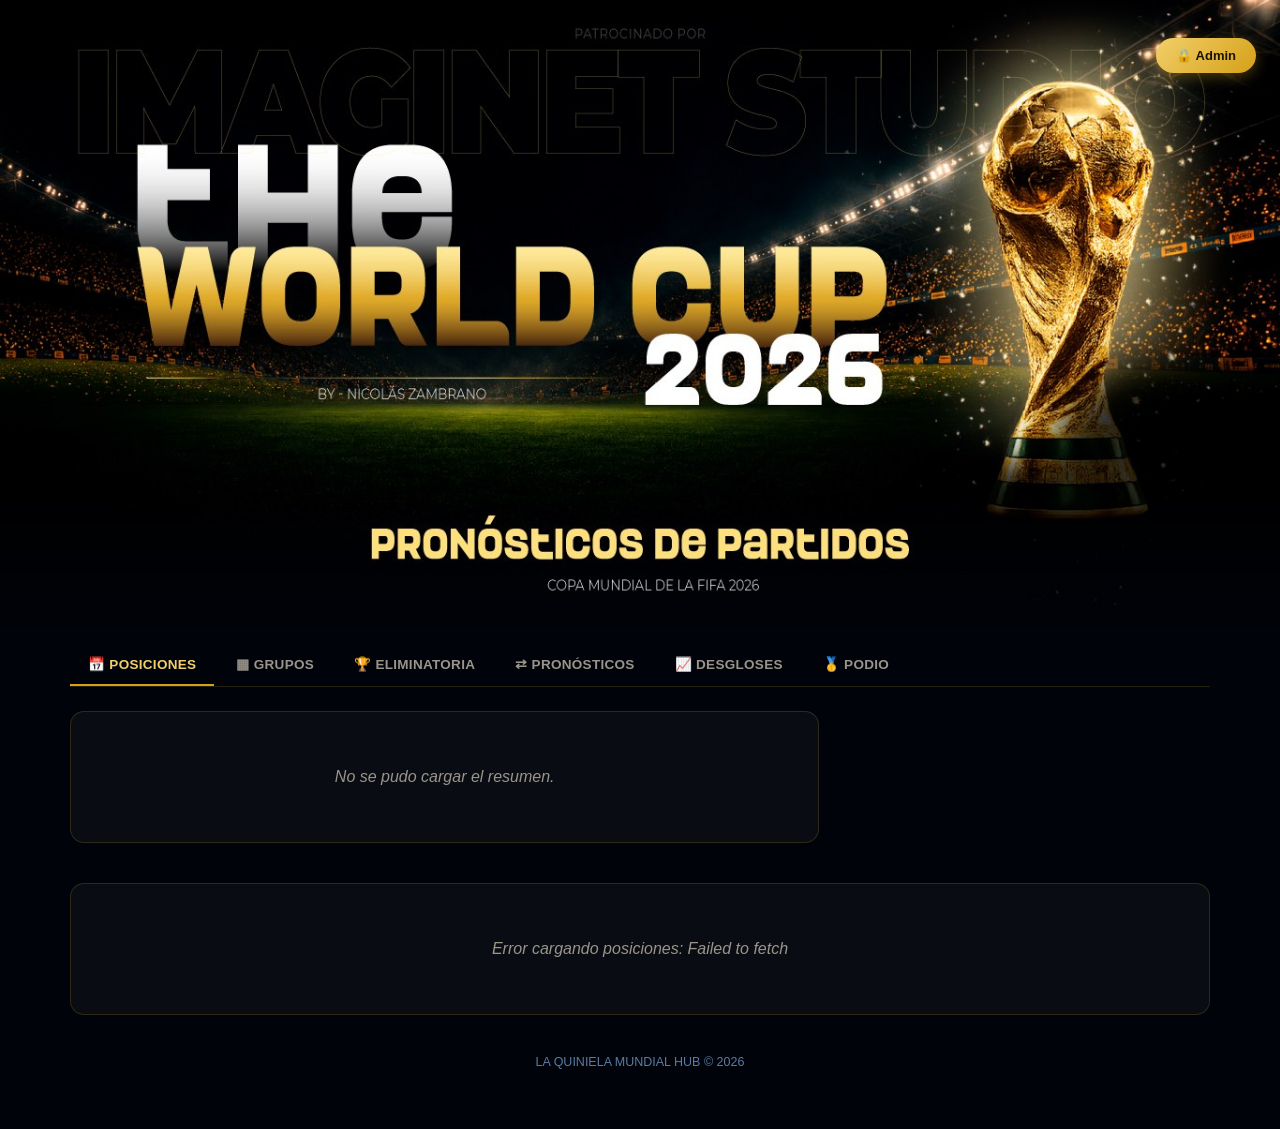
==== commit 4a029da7: "Update index.html" ====
--- a/docs/index.html
+++ b/docs/index.html
@@ -253,7 +253,7 @@
 /* ----------------------------------------------------------------------
    CONFIG: apunta esto a la URL real de tu backend cuando lo despliegues
 ---------------------------------------------------------------------- */
-const API_BASE = window.API_BASE || "http://localhost:8000";
+const API_BASE = window.API_BASE || "https://polla-2026.onrender.com";
 
 let adminPassword = sessionStorage.getItem("admin_pass") || null;
 
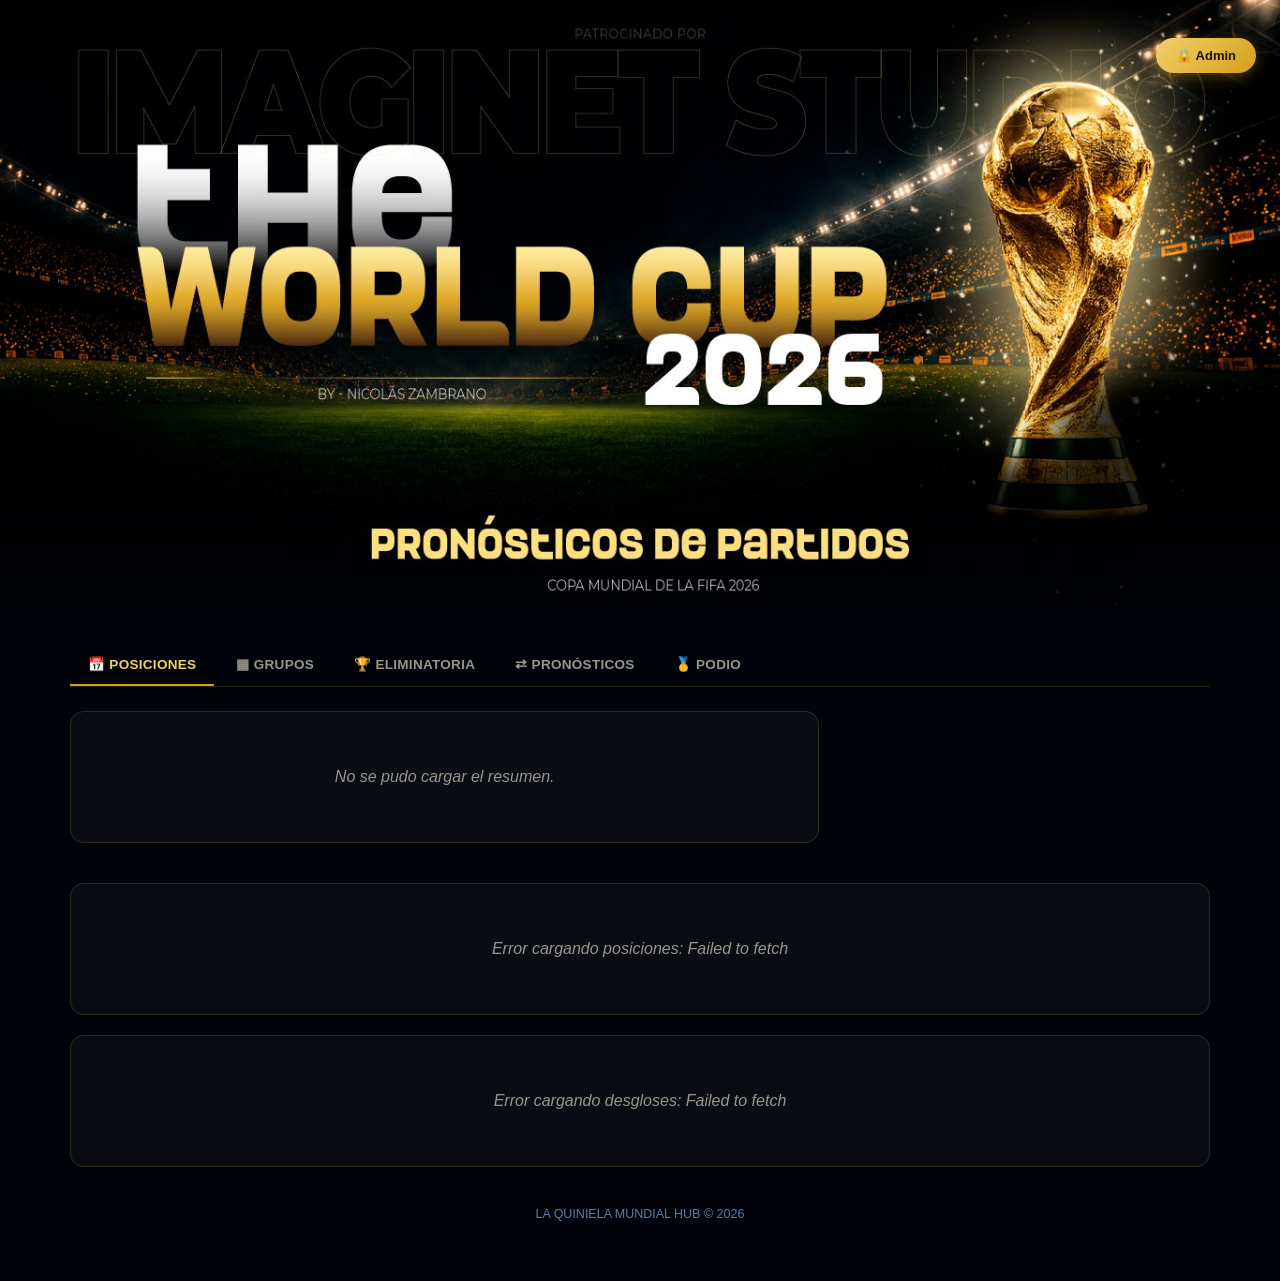
==== commit 864c9b06: "Update index.html" ====
--- a/docs/index.html
+++ b/docs/index.html
@@ -94,6 +94,10 @@
     background:rgba(255,255,255,0.06); border:1px solid var(--border); color:var(--text);
     padding:9px 12px; border-radius:9px; font-size:13.5px; font-family:inherit;
   }
+  select{ -webkit-appearance:none; -moz-appearance:none; appearance:none; cursor:pointer; }
+  select option{
+    background:#13182a; color:var(--text); padding:8px;
+  }
   select:focus, input:focus{ outline:none; border-color:var(--teal); }
   button.btn{
     background:linear-gradient(135deg, var(--gold), #c97f00); color:#1a1300; border:none;
@@ -221,7 +225,6 @@
     <button data-tab="grupos">▦ Grupos</button>
     <button data-tab="bracket">🏆 Eliminatoria</button>
     <button data-tab="pronosticos">⇄ Pronósticos</button>
-    <button data-tab="desglose">📈 Desgloses</button>
     <button data-tab="podio">🥇 Podio</button>
     <button data-tab="admin" id="tab-btn-admin" style="display:none;">🛡️ Admin</button>
   </nav>
@@ -230,7 +233,6 @@
   <section id="tab-grupos" style="display:none"></section>
   <section id="tab-bracket" style="display:none"></section>
   <section id="tab-pronosticos" style="display:none"></section>
-  <section id="tab-desglose" style="display:none"></section>
   <section id="tab-podio" style="display:none"></section>
   <section id="tab-admin" style="display:none"></section>
 
@@ -295,14 +297,13 @@
 });
 function irATab(tab){
   document.querySelectorAll("nav.tabs button").forEach(b => b.classList.toggle("activo", b.dataset.tab === tab));
-  ["posiciones","grupos","bracket","pronosticos","desglose","podio","admin"].forEach(t => {
+  ["posiciones","grupos","bracket","pronosticos","podio","admin"].forEach(t => {
     document.getElementById(`tab-${t}`).style.display = (t === tab) ? "block" : "none";
   });
   if(tab === "posiciones") renderPosiciones();
   if(tab === "grupos") renderGrupos();
   if(tab === "bracket") renderBracket();
   if(tab === "pronosticos") renderPronosticos();
-  if(tab === "desglose") renderDesglose();
   if(tab === "podio") renderPodio();
   if(tab === "admin") renderAdmin();
 }
@@ -351,13 +352,15 @@
     let proximoHtml;
     if(r.proximo_partido){
       const p = r.proximo_partido;
+      const banderaLocal = banderaUrl(p.equipo_local);
+      const banderaVisit = banderaUrl(p.equipo_visitante);
       proximoHtml = `
         <div class="panel proximo-panel">
           <div class="titulo-mini">Próximo partido</div>
           <div class="vs-row">
-            <div class="vs-equipo">${equipoHtml(p.equipo_local).replace('equipo-cell','equipo-cell').replace('<img','<img style="width:56px;height:40px;"')}<span>${p.equipo_local}</span></div>
+            <div class="vs-equipo">${banderaLocal?`<img src="${banderaLocal}">`:""}<span>${p.equipo_local}</span></div>
             <div class="vs-centro"><div class="fecha">${p.fecha}</div><div class="vs">VS</div></div>
-            <div class="vs-equipo">${equipoHtml(p.equipo_visitante).replace('<img','<img style="width:56px;height:40px;"')}<span>${p.equipo_visitante}</span></div>
+            <div class="vs-equipo">${banderaVisit?`<img src="${banderaVisit}">`:""}<span>${p.equipo_visitante}</span></div>
           </div>
         </div>`;
     }else{
@@ -385,15 +388,16 @@
   const el = document.getElementById("tab-posiciones");
   el.innerHTML = `
     <div class="resumen-row" id="resumen-row"><div class="panel"><p class="hint">Cargando...</p></div></div>
-    <div class="panel"><div class="panel-title">🏆 Tabla de posiciones</div><p class="hint">Cargando...</p></div>`;
+    <div id="tabla-posiciones-cont"><div class="panel"><div class="panel-title">🏆 Tabla de posiciones</div><p class="hint">Cargando...</p></div></div>
+    <div id="desglose-cont"></div>`;
   renderResumen();
+  renderDesglose();
+
+  const cont = document.getElementById("tabla-posiciones-cont");
   try{
     const tabla = await api("/api/posiciones");
     if(tabla.length === 0){
-      document.getElementById("tab-posiciones").innerHTML = `
-        <div class="resumen-row" id="resumen-row"></div>
-        <div class="panel"><div class="panel-title">🏆 Tabla de posiciones</div><p class="vacio">Todavía no hay resultados cargados.</p></div>`;
-      renderResumen();
+      cont.innerHTML = `<div class="panel"><div class="panel-title">🏆 Tabla de posiciones</div><p class="vacio">Todavía no hay resultados cargados.</p></div>`;
       return;
     }
     const filas = tabla.map(r => `
@@ -408,8 +412,7 @@
         <td class="num">${r.pts_premios}</td>
         <td class="num"><b>${r.pts}</b></td>
       </tr>`).join("");
-    document.getElementById("tab-posiciones").innerHTML = `
-      <div class="resumen-row" id="resumen-row"></div>
+    cont.innerHTML = `
       <div class="panel">
         <div class="panel-title">🏆 Tabla de posiciones acumulada</div>
         <table class="tabla">
@@ -418,10 +421,7 @@
         </table>
       </div>`;
   }catch(e){
-    document.getElementById("tab-posiciones").innerHTML = `
-      <div class="resumen-row" id="resumen-row"></div>
-      <div class="panel"><p class="vacio">Error cargando posiciones: ${e.message}</p></div>`;
-    renderResumen();
+    cont.innerHTML = `<div class="panel"><p class="vacio">Error cargando posiciones: ${e.message}</p></div>`;
   }
 }
 
@@ -734,7 +734,7 @@
 
 /* ---------------- DESGLOSE DE ACIERTOS ---------------- */
 async function renderDesglose(){
-  const el = document.getElementById("tab-desglose");
+  const el = document.getElementById("desglose-cont");
   el.innerHTML = `<div class="panel"><p class="hint">Cargando...</p></div>`;
   try{
     const partidos = await api("/api/partidos");
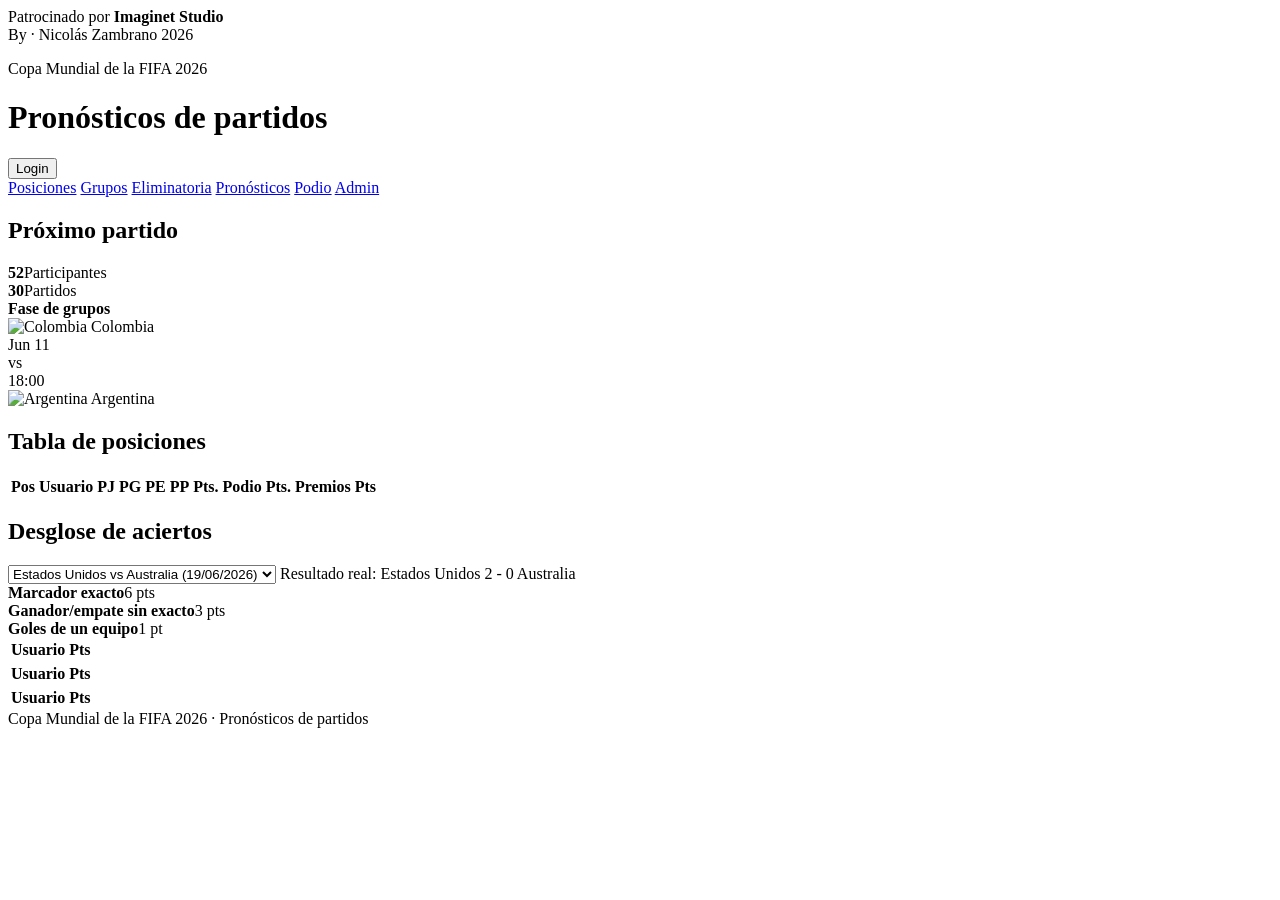
==== commit efab022e: "Update index.html" ====
--- a/docs/index.html
+++ b/docs/index.html
@@ -3,787 +3,175 @@
 <head>
 <meta charset="UTF-8">
 <meta name="viewport" content="width=device-width, initial-scale=1.0">
-<title>La Quiniela Mundial Hub</title>
-<style>
-  :root{
-    --bg:#00030a;
-    --bg-2:#0a1020;
-    --panel:rgba(255,255,255,0.04);
-    --panel-strong:rgba(255,255,255,0.07);
-    --border:rgba(212,175,55,0.18);
-    --gold:#d4a017;
-    --gold-light:#f3cf6b;
-    --teal:#d4a017;
-    --text:#f5f1e8;
-    --text-dim:#9a958a;
-    --danger:#e25a5a;
-    --radius:14px;
-  }
-  *{box-sizing:border-box;}
-  body{
-    margin:0;
-    font-family:'Inter','Segoe UI',Arial,sans-serif;
-    background:var(--bg);
-    color:var(--text);
-    min-height:100vh;
-  }
-  .app{ max-width:1180px; margin:0 auto; padding:0 20px 60px; }
-
-  header.hero{
-    width:100%;
-    aspect-ratio:1366/668;
-    background-image:url('assets/images/header-mundial.jpg');
-    background-size:cover;
-    background-position:top center;
-    position:relative;
-    margin-bottom:0;
-  }
-  #admin-btn{
-    position:absolute;
-    top:38px; right:24px;
-    background:linear-gradient(135deg, var(--gold-light), var(--gold));
-    border:none; color:#1a1300;
-    padding:10px 20px; border-radius:24px; font-size:13px; font-weight:800; cursor:pointer;
-    display:flex; align-items:center; gap:6px;
-    box-shadow:0 4px 14px rgba(212,160,23,0.35);
-  }
-  #admin-btn:hover{ filter:brightness(1.06); }
-  #admin-btn.activo{ background:linear-gradient(135deg, #6be09a, #2fae6b); color:#06210f; }
-
-  nav.tabs{
-    display:flex; gap:4px; margin:18px 0 24px; border-bottom:1px solid var(--border);
-    overflow-x:auto; padding-bottom:0;
-  }
-  nav.tabs button{
-    background:none; border:none; color:var(--text-dim); padding:12px 18px;
-    font-size:13.5px; font-weight:700; cursor:pointer; border-bottom:2px solid transparent;
-    white-space:nowrap; display:flex; align-items:center; gap:7px; text-transform:uppercase; letter-spacing:.3px;
-  }
-  nav.tabs button.activo{ color:var(--gold-light); border-bottom-color:var(--gold); }
-  nav.tabs button:hover{ color:var(--text); }
-
-  .panel{
-    background:var(--panel); border:1px solid var(--border); border-radius:var(--radius);
-    padding:20px 22px; margin-bottom:20px;
-    backdrop-filter:blur(8px); -webkit-backdrop-filter:blur(8px);
-  }
-  .panel-title{
-    font-weight:800; font-size:13px; color:var(--gold-light); text-transform:uppercase;
-    letter-spacing:.8px; margin-bottom:16px; padding-bottom:10px; border-bottom:1px solid var(--border);
-    display:flex; align-items:center; gap:8px;
-  }
-
-  table.tabla{ width:100%; border-collapse:collapse; font-size:13.5px; }
-  table.tabla th{
-    text-align:left; padding:9px 10px; color:var(--text-dim); font-weight:700;
-    font-size:11.5px; text-transform:uppercase; letter-spacing:.4px;
-    border-bottom:1px solid var(--border);
-  }
-  table.tabla td{ padding:9px 10px; border-bottom:1px solid rgba(255,255,255,0.05); }
-  table.tabla tr:hover td{ background:rgba(255,255,255,0.03); }
-  table.tabla td.num, table.tabla th.num{ text-align:center; }
-  .equipo-cell{ display:flex; align-items:center; gap:8px; font-weight:700; }
-  .equipo-cell img{ width:22px; height:16px; object-fit:cover; border-radius:3px; box-shadow:0 0 0 1px rgba(255,255,255,0.12); }
-  .pos-badge{
-    width:24px; height:24px; border-radius:7px; display:inline-flex; align-items:center; justify-content:center;
-    font-weight:800; font-size:12px; background:rgba(255,255,255,0.08);
-  }
-  .pos-badge.top{ background:rgba(240,180,41,0.25); color:var(--gold-light); }
-
-  select, input[type=number], input[type=text], input[type=password]{
-    background:rgba(255,255,255,0.06); border:1px solid var(--border); color:var(--text);
-    padding:9px 12px; border-radius:9px; font-size:13.5px; font-family:inherit;
-  }
-  select{ -webkit-appearance:none; -moz-appearance:none; appearance:none; cursor:pointer; }
-  select option{
-    background:#13182a; color:var(--text); padding:8px;
-  }
-  select:focus, input:focus{ outline:none; border-color:var(--teal); }
-  button.btn{
-    background:linear-gradient(135deg, var(--gold), #c97f00); color:#1a1300; border:none;
-    padding:10px 18px; border-radius:9px; font-weight:800; font-size:13.5px; cursor:pointer;
-  }
-  button.btn:hover{ filter:brightness(1.08); }
-  button.btn.secondary{ background:var(--panel-strong); color:var(--text); border:1px solid var(--border); }
-  button.btn.danger{ background:rgba(226,90,90,0.2); color:#ffb3b3; border:1px solid rgba(226,90,90,0.4); }
-
-  .row-flex{ display:flex; gap:12px; flex-wrap:wrap; align-items:center; }
-  .metric{
-    background:var(--panel-strong); border:1px solid var(--border); border-radius:12px;
-    padding:14px 18px; text-align:center; flex:1; min-width:140px;
-  }
-  .metric .label{ font-size:11px; color:var(--text-dim); text-transform:uppercase; letter-spacing:.5px; margin-bottom:4px; }
-  .metric .value{ font-size:20px; font-weight:800; color:var(--gold-light); }
-
-  .modal-overlay{
-    position:fixed; inset:0; background:rgba(0,0,0,0.6); display:none;
-    align-items:center; justify-content:center; z-index:50;
-  }
-  .modal-overlay.activo{ display:flex; }
-  .modal{
-    background:var(--bg-2); border:1px solid var(--border); border-radius:var(--radius);
-    padding:24px; width:340px;
-  }
-  .modal h3{ margin:0 0 14px; font-size:16px; }
-  .modal .row-flex{ margin-top:14px; }
-
-  .hint{ color:var(--text-dim); font-size:13px; }
-  .vacio{ color:var(--text-dim); font-style:italic; padding:20px 0; text-align:center; }
-
-  footer{ text-align:center; color:#5a7ca3; font-size:12.5px; margin-top:40px; }
-
-  /* ---------------- BRACKET ---------------- */
-  .bracket-grid{
-    display:grid;
-    grid-template-columns: 180px 180px 180px 180px 180px 180px 180px 180px 180px;
-    column-gap:14px;
-    overflow-x:auto;
-    padding-bottom:8px;
-  }
-  .bracket-col-header{
-    text-align:center; color:var(--teal); font-weight:800; font-size:12px;
-    letter-spacing:.4px; margin-bottom:10px;
-  }
-  .bracket-col-header.final{ color:var(--gold-light); }
-  .bracket-col{ display:flex; flex-direction:column; justify-content:space-around; min-height:700px; }
-  .bk-matchup{
-    border:1px solid var(--border); border-radius:10px; overflow:hidden; margin-bottom:8px;
-    background:rgba(255,255,255,0.05); backdrop-filter:blur(10px); -webkit-backdrop-filter:blur(10px);
-  }
-  .bk-team{
-    display:flex; align-items:center; gap:7px; padding:8px 9px; font-weight:700; font-size:12.5px;
-    border-bottom:1px solid var(--border); cursor:pointer; user-select:none;
-  }
-  .bk-matchup .bk-team:last-child{ border-bottom:none; }
-  .bk-team:hover{ background:rgba(255,255,255,0.08); }
-  .bk-team.disabled{ cursor:default; }
-  .bk-team.disabled:hover{ background:none; }
-  .bk-team.winner{ background:rgba(240,180,41,0.16); color:var(--gold-light); }
-  .bk-team.placeholder{ color:var(--text-dim); font-weight:500; font-size:11px; opacity:.6; cursor:default; }
-  .bk-team img{ width:18px; height:13px; object-fit:cover; border-radius:2px; box-shadow:0 0 0 1px rgba(255,255,255,0.15); }
-  .bk-special{
-    border:1px solid rgba(240,180,41,0.5); border-radius:10px; overflow:hidden; margin-bottom:12px;
-    background:rgba(255,255,255,0.05); backdrop-filter:blur(10px); -webkit-backdrop-filter:blur(10px);
-  }
-  .bk-special-header{
-    background:rgba(240,180,41,0.2); color:var(--gold-light); font-weight:800; font-size:12.5px;
-    padding:7px 9px;
-  }
-  .bk-special-header.third{ background:rgba(224,106,26,0.2); color:#f4a868; }
-
-  /* ---------------- ADMIN ---------------- */
-  nav.admin-subtabs{ display:flex; gap:4px; margin-bottom:16px; flex-wrap:wrap; }
-  nav.admin-subtabs button{
-    background:var(--panel-strong); border:1px solid var(--border); color:var(--text-dim);
-    padding:8px 14px; border-radius:8px; font-size:12.5px; font-weight:700; cursor:pointer;
-  }
-  nav.admin-subtabs button.activo{ background:rgba(240,180,41,0.18); color:var(--gold-light); border-color:rgba(240,180,41,0.4); }
-  .form-grid{ display:grid; grid-template-columns:1fr 1fr; gap:14px; max-width:480px; }
-  .form-grid label{ font-size:12px; color:var(--text-dim); display:block; margin-bottom:5px; }
-  .form-grid input, .form-grid select{ width:100%; }
-
-  /* ---------------- DESGLOSE DE ACIERTOS ---------------- */
-  .desglose-grid{ display:grid; grid-template-columns:repeat(auto-fit,minmax(220px,1fr)); gap:18px; margin-top:18px; }
-  .desglose-col h4{
-    font-size:12px; color:var(--text-dim); text-transform:uppercase; letter-spacing:.5px;
-    margin:0 0 10px; font-weight:700;
-  }
-  .resultado-real-banner{
-    background:var(--panel-strong); border:1px solid var(--border); border-radius:10px;
-    padding:12px 16px; margin:14px 0 4px; font-size:14px;
-  }
-
-  /* ---------------- PRÓXIMO PARTIDO + RESUMEN ---------------- */
-  .resumen-row{ display:grid; grid-template-columns:2fr 1fr; gap:16px; margin-bottom:20px; }
-  @media (max-width:760px){ .resumen-row{ grid-template-columns:1fr; } }
-  .proximo-panel{ text-align:center; }
-  .proximo-panel .titulo-mini{
-    color:var(--gold-light); font-weight:800; font-size:13px; text-transform:uppercase;
-    letter-spacing:.8px; margin-bottom:18px; padding-bottom:10px; border-bottom:1px solid var(--border);
-  }
-  .vs-row{ display:flex; align-items:center; justify-content:center; gap:36px; }
-  .vs-equipo{ display:flex; flex-direction:column; align-items:center; gap:8px; min-width:90px; }
-  .vs-equipo img{ width:56px; height:40px; object-fit:cover; border-radius:6px; box-shadow:0 0 0 1px var(--border); }
-  .vs-equipo span{ font-weight:700; font-size:14px; }
-  .vs-centro{ text-align:center; }
-  .vs-centro .fecha{ font-size:12px; color:var(--text-dim); margin-bottom:2px; }
-  .vs-centro .vs{ font-size:22px; font-weight:900; color:var(--gold-light); letter-spacing:1px; }
-  .stat-list{ display:flex; flex-direction:column; gap:14px; justify-content:center; height:100%; }
-  .stat-item{ display:flex; align-items:center; gap:12px; font-size:14px; }
-  .stat-item .num{ font-weight:800; color:var(--gold-light); font-size:16px; }
-</style>
+<title>The World Cup 2026 · Pronósticos de partidos</title>
+<link rel="stylesheet" href="css/styles.css">
 </head>
 <body>
 
-<header class="hero">
-  <button id="admin-btn" onclick="abrirModalAdmin()">🛡️ Login</button>
+<header class="site-header">
+  <div class="top-bar">
+    <div class="sponsor">Patrocinado por <strong>Imaginet Studio</strong></div>
+    <div class="author">
+      <span class="by">By · Nicolás Zambrano</span>
+      <span class="year gold-text">2026</span>
+    </div>
+  </div>
+
+  <div class="brand-row">
+    <div class="title-block">
+      <p class="eyebrow">Copa Mundial de la FIFA 2026</p>
+      <h1 class="gold-text">Pronósticos de partidos</h1>
+    </div>
+    <button class="btn-login" id="btnLogin" type="button">Login</button>
+  </div>
+
+  <nav class="nav-tabs" id="navTabs">
+    <a href="#" data-tab="posiciones" class="active">Posiciones</a>
+    <a href="#" data-tab="grupos">Grupos</a>
+    <a href="#" data-tab="eliminatoria">Eliminatoria</a>
+    <a href="#" data-tab="pronosticos">Pronósticos</a>
+    <a href="#" data-tab="podio">Podio</a>
+    <a href="#" data-tab="admin">Admin</a>
+  </nav>
 </header>
 
-<div class="app">
-  <nav class="tabs">
-    <button data-tab="posiciones" class="activo">📅 Posiciones</button>
-    <button data-tab="grupos">▦ Grupos</button>
-    <button data-tab="bracket">🏆 Eliminatoria</button>
-    <button data-tab="pronosticos">⇄ Pronósticos</button>
-    <button data-tab="podio">🥇 Podio</button>
-    <button data-tab="admin" id="tab-btn-admin" style="display:none;">🛡️ Admin</button>
-  </nav>
+<main>
 
-  <section id="tab-posiciones"></section>
-  <section id="tab-grupos" style="display:none"></section>
-  <section id="tab-bracket" style="display:none"></section>
-  <section id="tab-pronosticos" style="display:none"></section>
-  <section id="tab-podio" style="display:none"></section>
-  <section id="tab-admin" style="display:none"></section>
+  <!-- ===================== POSICIONES ===================== -->
+  <section class="tab-panel" id="tab-posiciones">
 
-  <footer>LA QUINIELA MUNDIAL HUB © 2026</footer>
-</div>
+    <div class="card next-match">
+      <h2>Próximo partido</h2>
+      <div class="next-match-stats">
+        <div><strong id="statParticipantes">52</strong>Participantes</div>
+        <div><strong id="statPartidos">30</strong>Partidos</div>
+        <div><strong id="statFase">Fase de grupos</strong></div>
+      </div>
+      <div class="match-row">
+        <div class="team">
+          <img src="assets/img/banderas-match/colombia-match.jpg" alt="Colombia">
+          <span>Colombia</span>
+        </div>
+        <div class="match-center">
+          <div class="date" id="matchDate">Jun 11</div>
+          <div class="vs">vs</div>
+          <div class="time" id="matchTime">18:00</div>
+        </div>
+        <div class="team">
+          <img src="assets/img/banderas-match/argentina-match.jpg" alt="Argentina">
+          <span>Argentina</span>
+        </div>
+      </div>
+    </div>
 
-<div class="modal-overlay" id="modal-admin">
-  <div class="modal">
-    <h3>🔒 Acceso de administrador</h3>
-    <input type="password" id="admin-pass" placeholder="Contraseña" style="width:100%" onkeydown="if(event.key==='Enter')loginAdmin()">
-    <div class="row-flex">
-      <button class="btn" onclick="loginAdmin()">Entrar</button>
-      <button class="btn secondary" onclick="cerrarModalAdmin()">Cancelar</button>
+    <div class="card">
+      <h2>Tabla de posiciones</h2>
+      <div class="table-wrap">
+        <table id="tablaPosiciones">
+          <thead>
+            <tr>
+              <th>Pos</th>
+              <th>Usuario</th>
+              <th>PJ</th>
+              <th>PG</th>
+              <th>PE</th>
+              <th>PP</th>
+              <th>Pts. Podio</th>
+              <th>Pts. Premios</th>
+              <th>Pts</th>
+            </tr>
+          </thead>
+          <tbody><!-- filas generadas por JS --></tbody>
+        </table>
+      </div>
     </div>
-    <p class="hint" id="admin-error" style="color:#ffb3b3;display:none;margin-top:10px;">Contraseña incorrecta.</p>
-  </div>
-</div>
 
-<script>
-/* ----------------------------------------------------------------------
-   CONFIG: apunta esto a la URL real de tu backend cuando lo despliegues
----------------------------------------------------------------------- */
-const API_BASE = window.API_BASE || "https://polla-2026.onrender.com";
+    <div class="card">
+      <h2>Desglose de aciertos</h2>
+      <div class="breakdown-header">
+        <select id="selectPartidoDesglose">
+          <option>Estados Unidos vs Australia (19/06/2026)</option>
+        </select>
+        <span class="result" id="resultadoReal">Resultado real: Estados Unidos 2 - 0 Australia</span>
+      </div>
 
-let adminPassword = sessionStorage.getItem("admin_pass") || null;
+      <div class="breakdown-rules">
+        <div><strong>Marcador exacto</strong>6 pts</div>
+        <div><strong>Ganador/empate sin exacto</strong>3 pts</div>
+        <div><strong>Goles de un equipo</strong>1 pt</div>
+      </div>
 
-const CODIGOS_PAIS = {
-  "México":"mx","Corea del Sur":"kr","Chequia":"cz","Sudáfrica":"za","Canadá":"ca",
-  "Suiza":"ch","Catar":"qa","Bosnia":"ba","Escocia":"gb-sct","Brasil":"br","Marruecos":"ma",
-  "Haití":"ht","Estados Unidos":"us","Australia":"au","Turquía":"tr","Paraguay":"py",
-  "Alemania":"de","Costa de Marfil":"ci","Ecuador":"ec","Curazao":"cw","Suecia":"se",
-  "Países Bajos":"nl","Holanda":"nl","Japón":"jp","Túnez":"tn","Irán":"ir","Nueva Zelanda":"nz",
-  "Bélgica":"be","Egipto":"eg","Arabia Saudí":"sa","Arabia Saudita":"sa","Uruguay":"uy",
-  "España":"es","Cabo Verde":"cv","Noruega":"no","Francia":"fr","Senegal":"sn","Irak":"iq",
-  "Argentina":"ar","Austria":"at","Jordania":"jo","Argelia":"dz","Colombia":"co","Portugal":"pt",
-  "RD del Congo":"cd","Uzbekistán":"uz","Inglaterra":"gb-eng","Ghana":"gh","Panamá":"pa","Croacia":"hr",
-};
-function banderaUrl(equipo){
-  const c = CODIGOS_PAIS[equipo];
-  return c ? `https://flagcdn.com/w40/${c}.png` : null;
-}
-function equipoHtml(equipo){
-  const url = banderaUrl(equipo);
-  const img = url ? `<img src="${url}" alt="">` : "";
-  return `<span class="equipo-cell">${img}${equipo}</span>`;
-}
-
-async function api(path, opts={}){
-  const headers = Object.assign({"Content-Type":"application/json"}, opts.headers || {});
-  if(adminPassword) headers["X-Admin-Password"] = adminPassword;
-  const res = await fetch(API_BASE + path, Object.assign({}, opts, {headers}));
-  if(!res.ok){
-    const detalle = await res.text();
-    throw new Error(`${res.status}: ${detalle}`);
-  }
-  return res.json();
-}
-
-/* ---------------- NAVEGACIÓN DE PESTAÑAS ---------------- */
-document.querySelectorAll("nav.tabs button").forEach(btn => {
-  btn.addEventListener("click", () => irATab(btn.dataset.tab));
-});
-function irATab(tab){
-  document.querySelectorAll("nav.tabs button").forEach(b => b.classList.toggle("activo", b.dataset.tab === tab));
-  ["posiciones","grupos","bracket","pronosticos","podio","admin"].forEach(t => {
-    document.getElementById(`tab-${t}`).style.display = (t === tab) ? "block" : "none";
-  });
-  if(tab === "posiciones") renderPosiciones();
-  if(tab === "grupos") renderGrupos();
-  if(tab === "bracket") renderBracket();
-  if(tab === "pronosticos") renderPronosticos();
-  if(tab === "podio") renderPodio();
-  if(tab === "admin") renderAdmin();
-}
-
-/* ---------------- ADMIN ---------------- */
-function abrirModalAdmin(){
-  if(adminPassword){
-    if(confirm("¿Cerrar sesión de administrador?")){
-      adminPassword = null;
-      sessionStorage.removeItem("admin_pass");
-      actualizarBotonAdmin();
-    }
-    return;
-  }
-  document.getElementById("modal-admin").classList.add("activo");
-}
-function cerrarModalAdmin(){
-  document.getElementById("modal-admin").classList.remove("activo");
-}
-async function loginAdmin(){
-  const pass = document.getElementById("admin-pass").value;
-  try{
-    await fetch(API_BASE + "/api/admin/login?password=" + encodeURIComponent(pass), {method:"POST"});
-    adminPassword = pass;
-    sessionStorage.setItem("admin_pass", pass);
-    cerrarModalAdmin();
-    actualizarBotonAdmin();
-    document.getElementById("admin-error").style.display = "none";
-  }catch(e){
-    document.getElementById("admin-error").style.display = "block";
-  }
-}
-function actualizarBotonAdmin(){
-  const btn = document.getElementById("admin-btn");
-  btn.classList.toggle("activo", !!adminPassword);
-  btn.textContent = adminPassword ? "🔓 Admin activo" : "🔒 Admin";
-  document.getElementById("tab-btn-admin").style.display = adminPassword ? "inline-block" : "none";
-  const activa = document.querySelector("nav.tabs button.activo").dataset.tab;
-  irATab(activa);
-}
-
-/* ---------------- POSICIONES ---------------- */
-async function renderResumen(){
-  try{
-    const r = await api("/api/resumen");
-    let proximoHtml;
-    if(r.proximo_partido){
-      const p = r.proximo_partido;
-      const banderaLocal = banderaUrl(p.equipo_local);
-      const banderaVisit = banderaUrl(p.equipo_visitante);
-      proximoHtml = `
-        <div class="panel proximo-panel">
-          <div class="titulo-mini">Próximo partido</div>
-          <div class="vs-row">
-            <div class="vs-equipo">${banderaLocal?`<img src="${banderaLocal}">`:""}<span>${p.equipo_local}</span></div>
-            <div class="vs-centro"><div class="fecha">${p.fecha}</div><div class="vs">VS</div></div>
-            <div class="vs-equipo">${banderaVisit?`<img src="${banderaVisit}">`:""}<span>${p.equipo_visitante}</span></div>
-          </div>
-        </div>`;
-    }else{
-      proximoHtml = `
-        <div class="panel proximo-panel">
-          <div class="titulo-mini">Próximo partido</div>
-          <p class="vacio">No hay partidos pendientes por jugar.</p>
-        </div>`;
-    }
-    const statsHtml = `
-      <div class="panel">
-        <div class="stat-list">
-          <div class="stat-item">👤 <span class="num">${r.participantes}</span> participantes</div>
-          <div class="stat-item">⚽ <span class="num">${r.partidos_totales}</span> partidos</div>
-          <div class="stat-item">📅 <span class="num">${r.partidos_jugados}</span> jugados</div>
-        </div>
-      </div>`;
-    document.getElementById("resumen-row").innerHTML = proximoHtml + statsHtml;
-  }catch(e){
-    document.getElementById("resumen-row").innerHTML = `<div class="panel"><p class="vacio">No se pudo cargar el resumen.</p></div>`;
-  }
-}
-
-async function renderPosiciones(){
-  const el = document.getElementById("tab-posiciones");
-  el.innerHTML = `
-    <div class="resumen-row" id="resumen-row"><div class="panel"><p class="hint">Cargando...</p></div></div>
-    <div id="tabla-posiciones-cont"><div class="panel"><div class="panel-title">🏆 Tabla de posiciones</div><p class="hint">Cargando...</p></div></div>
-    <div id="desglose-cont"></div>`;
-  renderResumen();
-  renderDesglose();
-
-  const cont = document.getElementById("tabla-posiciones-cont");
-  try{
-    const tabla = await api("/api/posiciones");
-    if(tabla.length === 0){
-      cont.innerHTML = `<div class="panel"><div class="panel-title">🏆 Tabla de posiciones</div><p class="vacio">Todavía no hay resultados cargados.</p></div>`;
-      return;
-    }
-    const filas = tabla.map(r => `
-      <tr>
-        <td class="num"><span class="pos-badge ${r.pos<=3?'top':''}">${r.pos}</span></td>
-        <td>${r.usuario}</td>
-        <td class="num">${r.pj}</td>
-        <td class="num">${r.pg}</td>
-        <td class="num">${r.pe}</td>
-        <td class="num">${r.pp}</td>
-        <td class="num">${r.pts_podio}</td>
-        <td class="num">${r.pts_premios}</td>
-        <td class="num"><b>${r.pts}</b></td>
-      </tr>`).join("");
-    cont.innerHTML = `
-      <div class="panel">
-        <div class="panel-title">🏆 Tabla de posiciones acumulada</div>
-        <table class="tabla">
-          <thead><tr><th>Pos</th><th>Usuario</th><th class="num">PJ</th><th class="num">PG</th><th class="num">PE</th><th class="num">PP</th><th class="num">Pts. podio</th><th class="num">Pts. premios</th><th class="num">Pts</th></tr></thead>
-          <tbody>${filas}</tbody>
-        </table>
-      </div>`;
-  }catch(e){
-    cont.innerHTML = `<div class="panel"><p class="vacio">Error cargando posiciones: ${e.message}</p></div>`;
-  }
-}
-
-/* ---------------- GRUPOS ---------------- */
-async function renderGrupos(){
-  const el = document.getElementById("tab-grupos");
-  el.innerHTML = `<div class="panel"><p class="hint">Cargando...</p></div>`;
-  try{
-    const grupos = await api("/api/grupos");
-    const opciones = grupos.map(g => `<option value="${g}">Grupo ${g}</option>`).join("");
-    el.innerHTML = `
-      <div class="panel">
-        <div class="panel-title">⚽ Posiciones por grupo</div>
-        <div class="row-flex" style="margin-bottom:16px;">
-          <select id="grupo-sel" onchange="cargarGrupo()">${opciones}</select>
-        </div>
-        <div id="tabla-grupo"></div>
-      </div>`;
-    cargarGrupo();
-  }catch(e){
-    el.innerHTML = `<div class="panel"><p class="vacio">Error cargando grupos: ${e.message}</p></div>`;
-  }
-}
-async function cargarGrupo(){
-  const grupo = document.getElementById("grupo-sel").value;
-  const cont = document.getElementById("tabla-grupo");
-  cont.innerHTML = `<p class="hint">Cargando...</p>`;
-  const filas = await api(`/api/grupos/${grupo}/posiciones`);
-  const filasHtml = filas.map(r => `
-    <tr>
-      <td class="num"><span class="pos-badge ${r.pos<=2?'top':''}">${r.pos}</span></td>
-      <td>${equipoHtml(r.equipo)}</td>
-      <td class="num">${r.pj}</td><td class="num">${r.pg}</td><td class="num">${r.pe}</td><td class="num">${r.pp}</td>
-      <td class="num">${r.gf}</td><td class="num">${r.gc}</td><td class="num">${r.dg}</td><td class="num"><b>${r.pts}</b></td>
-    </tr>`).join("");
-  cont.innerHTML = `
-    <table class="tabla">
-      <thead><tr><th>Pos</th><th>Equipo</th><th class="num">PJ</th><th class="num">PG</th><th class="num">PE</th><th class="num">PP</th><th class="num">GF</th><th class="num">GC</th><th class="num">DG</th><th class="num">Pts</th></tr></thead>
-      <tbody>${filasHtml}</tbody>
-    </table>`;
-}
-
-/* ---------------- PRONÓSTICOS ---------------- */
-async function renderPronosticos(){
-  const el = document.getElementById("tab-pronosticos");
-  el.innerHTML = `<div class="panel"><p class="hint">Cargando...</p></div>`;
-  try{
-    const partidos = await api("/api/partidos");
-    const opciones = partidos.map(p =>
-      `<option value="${p['Equipo local']}|${p['Equipo visitante']}|${p['Fecha']}">${p['Equipo local']} vs ${p['Equipo visitante']} (${p['Fecha']})</option>`
-    ).join("");
-    el.innerHTML = `
-      <div class="panel">
-        <div class="panel-title">🔮 Pronósticos de todos</div>
-        <div class="row-flex" style="margin-bottom:16px;">
-          <select id="partido-sel" onchange="cargarPronosticos()" style="min-width:280px;">
-            <option value="">Todos los partidos</option>
-            ${opciones}
-          </select>
-        </div>
-        <div id="tabla-pronosticos"></div>
-      </div>`;
-    cargarPronosticos();
-  }catch(e){
-    el.innerHTML = `<div class="panel"><p class="vacio">Error cargando pronósticos: ${e.message}</p></div>`;
-  }
-}
-async function cargarPronosticos(){
-  const sel = document.getElementById("partido-sel").value;
-  const cont = document.getElementById("tabla-pronosticos");
-  cont.innerHTML = `<p class="hint">Cargando...</p>`;
-  let url = "/api/pronosticos";
-  if(sel){
-    const [el_, ev, fecha] = sel.split("|");
-    url += `?equipo_local=${encodeURIComponent(el_)}&equipo_visitante=${encodeURIComponent(ev)}&fecha=${encodeURIComponent(fecha)}`;
-  }
-  const filas = await api(url);
-  if(filas.length === 0){
-    cont.innerHTML = `<p class="vacio">Sin pronósticos para este filtro.</p>`;
-    return;
-  }
-  const filasHtml = filas.map(f => `
-    <tr>
-      <td>${f.Persona}</td>
-      <td>${equipoHtml(f["Equipo local"])}</td>
-      <td class="num">${f["Goles local"]}</td>
-      <td class="num">${f["Goles visitante"]}</td>
-      <td>${equipoHtml(f["Equipo visitante"])}</td>
-      <td>${f.Fecha}</td>
-    </tr>`).join("");
-  cont.innerHTML = `
-    <table class="tabla">
-      <thead><tr><th>Persona</th><th>Local</th><th class="num">GL</th><th class="num">GV</th><th>Visitante</th><th>Fecha</th></tr></thead>
-      <tbody>${filasHtml}</tbody>
-    </table>`;
-}
-
-/* ---------------- PODIO Y PREMIOS ---------------- */
-async function renderPodio(){
-  const el = document.getElementById("tab-podio");
-  el.innerHTML = `<div class="panel"><p class="hint">Cargando...</p></div>`;
-  try{
-    const data = await api("/api/podio");
-    if(data.podio.length === 0 && data.premios.length === 0){
-      el.innerHTML = `<div class="panel"><p class="vacio">No hay datos de podio/premios cargados.</p></div>`;
-      return;
-    }
-    const filasPodio = data.podio.map(p => `
-      <tr><td>${p.Persona}</td><td>${equipoHtml(p["Campeón"])}</td><td>${equipoHtml(p["Subcampeón"])}</td><td>${equipoHtml(p["Tercero"])}</td><td>${equipoHtml(p["Cuarto"])}</td></tr>
-    `).join("");
-    const filasPremios = data.premios.map(p => `
-      <tr><td>${p.Persona}</td><td>${p["Balón de oro"]||"-"}</td><td>${p["Bota de oro"]||"-"}</td><td>${p["Guante de oro"]||"-"}</td></tr>
-    `).join("");
-    el.innerHTML = `
-      <div class="row-flex" style="align-items:stretch;">
-        <div class="panel" style="flex:1;min-width:300px;">
-          <div class="panel-title">🏅 Podio pronosticado</div>
-          <table class="tabla">
-            <thead><tr><th>Persona</th><th>Campeón</th><th>Subcampeón</th><th>Tercero</th><th>Cuarto</th></tr></thead>
-            <tbody>${filasPodio}</tbody>
+      <div class="breakdown-columns">
+        <div class="table-wrap">
+          <table id="tablaExacto">
+            <thead><tr><th>Usuario</th><th>Pts</th></tr></thead>
+            <tbody></tbody>
           </table>
         </div>
-        <div class="panel" style="flex:1;min-width:300px;">
-          <div class="panel-title">🥇 Premios individuales</div>
-          <table class="tabla">
-            <thead><tr><th>Persona</th><th>Balón</th><th>Bota</th><th>Guante</th></tr></thead>
-            <tbody>${filasPremios}</tbody>
+        <div class="table-wrap">
+          <table id="tablaGanador">
+            <thead><tr><th>Usuario</th><th>Pts</th></tr></thead>
+            <tbody></tbody>
           </table>
         </div>
-      </div>`;
-  }catch(e){
-    el.innerHTML = `<div class="panel"><p class="vacio">Error cargando podio: ${e.message}</p></div>`;
-  }
-}
+        <div class="table-wrap">
+          <table id="tablaGoles">
+            <thead><tr><th>Usuario</th><th>Pts</th></tr></thead>
+            <tbody></tbody>
+          </table>
+        </div>
+      </div>
+    </div>
 
-/* ---------------- BRACKET (Fase Eliminatoria) ---------------- */
-const COL_IZQ_16 = ["73","74","75","77","81","82","83","84"];
-const COL_DER_16 = ["76","78","79","80","85","86","87","88"];
-const COL_IZQ_8 = ["89","90","93","94"];
-const COL_DER_8 = ["91","92","95","96"];
-const COL_IZQ_4 = ["97","98"];
-const COL_DER_4 = ["99","100"];
+  </section>
 
-async function renderBracket(){
-  const el = document.getElementById("tab-bracket");
-  el.innerHTML = `<div class="panel"><p class="hint">Cargando...</p></div>`;
-  try{
-    const bracket = await api("/api/bracket");
-    if(!bracket || Object.keys(bracket).length === 0){
-      el.innerHTML = `
-        <div class="panel">
-          <div class="panel-title">🏆 Fase Eliminatoria</div>
-          <p class="vacio">El bracket todavía no se ha inicializado.${adminPassword ? ' Usa el panel de Admin → pestaña Bracket.' : ''}</p>
-        </div>`;
-      return;
-    }
-    window._bracketActual = bracket;
-    el.innerHTML = `
-      <div class="panel">
-        <div class="panel-title">🏆 Fase Eliminatoria <span class="hint" style="font-weight:400;text-transform:none;">· clic en un equipo para avanzarlo, clic otra vez para quitarlo</span></div>
-        <div id="bracket-render"></div>
-      </div>`;
-    pintarBracket();
-  }catch(e){
-    el.innerHTML = `<div class="panel"><p class="vacio">Error cargando el bracket: ${e.message}</p></div>`;
-  }
-}
+  <!-- ===================== GRUPOS ===================== -->
+  <section class="tab-panel" id="tab-grupos" hidden>
+    <div class="card placeholder">
+      <h2>Grupos</h2>
+      <p>Próximamente: tablas por grupo (A–L).</p>
+    </div>
+  </section>
 
-function bkTeamHtml(matchId, slot){
-  const m = window._bracketActual[matchId];
-  const equipo = m[`team${slot}`];
-  if(!equipo) return `<div class="bk-team placeholder">Por definir</div>`;
-  const ganable = !!(m.teamA && m.teamB) && !!adminPassword;
-  const esGanador = m.winner && m.winner.label === equipo.label;
-  const clases = ["bk-team"];
-  if(esGanador) clases.push("winner");
-  if(!ganable) clases.push("disabled");
-  const onclick = ganable ? `onclick="bkElegirGanador('${matchId}','${slot}')"` : "";
-  const url = equipo.code ? `https://flagcdn.com/w40/${equipo.code}.png` : "";
-  return `<div class="${clases.join(' ')}" ${onclick}>${url?`<img src="${url}">`:""}<span>${equipo.label}</span></div>`;
-}
-function bkMatchupHtml(matchId){
-  return `<div class="bk-matchup">${bkTeamHtml(matchId,'A')}${bkTeamHtml(matchId,'B')}</div>`;
-}
-function bkSpecialHtml(matchId, titulo, claseExtra){
-  return `<div class="bk-special">
-      <div class="bk-special-header ${claseExtra}">${titulo}</div>
-      ${bkTeamHtml(matchId,'A')}${bkTeamHtml(matchId,'B')}
-    </div>`;
-}
-function bkColumna(ids){
-  return `<div class="bracket-col">${ids.map(bkMatchupHtml).join("")}</div>`;
-}
-function pintarBracket(){
-  const headers = ["16avos","8avos","4tos","Semis","FINAL","Semis","4tos","8avos","16avos"];
-  const headerHtml = headers.map(h => `<div class="bracket-col-header ${h==='FINAL'?'final':''}">${h}</div>`).join("");
-  const colHtml = [
-    bkColumna(COL_IZQ_16), bkColumna(COL_IZQ_8), bkColumna(COL_IZQ_4), bkColumna(["101"]),
-    `<div class="bracket-col" style="justify-content:center;">${bkSpecialHtml("104","🏆 FINAL","")}${bkSpecialHtml("103","🥉 3er Puesto","third")}</div>`,
-    bkColumna(["102"]), bkColumna(COL_DER_4), bkColumna(COL_DER_8), bkColumna(COL_DER_16),
-  ].join("");
-  document.getElementById("bracket-render").innerHTML = `
-    <div class="bracket-grid">${headerHtml}</div>
-    <div class="bracket-grid">${colHtml}</div>`;
-}
-async function bkElegirGanador(matchId, slot){
-  try{
-    const bracket = await api("/api/admin/bracket/ganador", {
-      method:"POST", body: JSON.stringify({match_id: matchId, ganador: slot}),
-    });
-    window._bracketActual = bracket;
-    pintarBracket();
-  }catch(e){ alert("Error: " + e.message); }
-}
+  <!-- ===================== ELIMINATORIA ===================== -->
+  <section class="tab-panel" id="tab-eliminatoria" hidden>
+    <div class="card placeholder">
+      <h2>Eliminatoria</h2>
+      <p>Próximamente: bracket de fase eliminatoria.</p>
+    </div>
+  </section>
 
-/* ---------------- ADMIN: panel completo ---------------- */
-let adminSubtab = "registrar";
-async function renderAdmin(){
-  const el = document.getElementById("tab-admin");
-  el.innerHTML = `
-    <nav class="admin-subtabs">
-      <button onclick="irAdminSub('registrar')" class="${adminSubtab==='registrar'?'activo':''}">⚽ Registrar resultado</button>
-      <button onclick="irAdminSub('calendario')" class="${adminSubtab==='calendario'?'activo':''}">📅 Calendario</button>
-      <button onclick="irAdminSub('historial')" class="${adminSubtab==='historial'?'activo':''}">🕑 Historial</button>
-      <button onclick="irAdminSub('bracket')" class="${adminSubtab==='bracket'?'activo':''}">🏆 Bracket</button>
-      <button onclick="irAdminSub('config')" class="${adminSubtab==='config'?'activo':''}">⚙️ Configuración</button>
-    </nav>
-    <div id="admin-contenido"><p class="hint">Cargando...</p></div>`;
-  pintarAdminSub();
-}
-function irAdminSub(sub){ adminSubtab = sub; renderAdmin(); }
+  <!-- ===================== PRONÓSTICOS ===================== -->
+  <section class="tab-panel" id="tab-pronosticos" hidden>
+    <div class="card placeholder">
+      <h2>Pronósticos</h2>
+      <p>Próximamente: formulario para registrar tus predicciones.</p>
+    </div>
+  </section>
 
-async function pintarAdminSub(){
-  const cont = document.getElementById("admin-contenido");
-  if(adminSubtab === "registrar"){
-    const partidos = await api("/api/partidos");
-    const opciones = partidos.map(p => `<option value="${p['Equipo local']}|${p['Equipo visitante']}|${p['Fecha']}">${p['Equipo local']} vs ${p['Equipo visitante']} (${p['Fecha']})</option>`).join("");
-    cont.innerHTML = `
-      <div class="panel">
-        <div class="panel-title">⚽ Registrar resultado del partido</div>
-        <label class="hint">Partido</label>
-        <select id="reg-partido" style="width:100%;max-width:420px;margin-bottom:14px;">${opciones}</select>
-        <div class="form-grid">
-          <div><label>Goles local</label><input type="number" id="reg-gl" min="0" value="0"></div>
-          <div><label>Goles visitante</label><input type="number" id="reg-gv" min="0" value="0"></div>
-        </div>
-        <button class="btn" style="margin-top:16px;" onclick="guardarResultadoAdmin()">💾 Guardar resultado</button>
-        <p class="hint" id="reg-msg" style="margin-top:10px;"></p>
-      </div>`;
-  }
-  if(adminSubtab === "calendario"){
-    const partidos = await api("/api/partidos");
-    const filas = partidos.map(p => `<tr><td>${p.Fecha}</td><td>${p.Grupo}</td><td>${p['Equipo local']}</td><td>${p['Equipo visitante']}</td><td class="num">${p.tiene_resultado?'✅':'—'}</td></tr>`).join("");
-    cont.innerHTML = `
-      <div class="panel">
-        <div class="panel-title">📅 Calendario de partidos</div>
-        <table class="tabla"><thead><tr><th>Fecha</th><th>Grupo</th><th>Local</th><th>Visitante</th><th class="num">¿Resultado?</th></tr></thead><tbody>${filas}</tbody></table>
-      </div>`;
-  }
-  if(adminSubtab === "historial"){
-    const historial = await api("/api/historial");
-    const filas = historial.map(h => `<tr><td>${h.fecha}</td><td>${h.accion}</td></tr>`).join("");
-    cont.innerHTML = `
-      <div class="panel">
-        <div class="panel-title">🕑 Historial de cambios</div>
-        ${historial.length ? `<table class="tabla"><thead><tr><th>Fecha</th><th>Acción</th></tr></thead><tbody>${filas}</tbody></table>` : '<p class="vacio">Todavía no hay movimientos.</p>'}
-      </div>`;
-  }
-  if(adminSubtab === "bracket"){
-    cont.innerHTML = `
-      <div class="panel">
-        <div class="panel-title">🏆 Inicializar / reiniciar bracket</div>
-        <p class="hint">Para inicializar el bracket con equipos reales, usa el endpoint <code>/api/admin/bracket/inicializar</code> con el JSON de los 16 partidos de Ronda de 32 (73-88). Aquí tienes un botón rápido para reiniciarlo si ya existe:</p>
-        <button class="btn danger" style="margin-top:10px;" onclick="reiniciarBracketAdmin()">🗑️ Reiniciar bracket completo</button>
-        <p class="hint" id="bk-admin-msg" style="margin-top:10px;"></p>
-      </div>`;
-  }
-  if(adminSubtab === "config"){
-    const reglas = await api("/api/configuracion/reglamento");
-    const filasPartido = reglas.por_partido.map(r => `<tr><td>${r.icono} ${r.regla}</td><td class="num"><b>${r.puntos}</b></td></tr>`).join("");
-    const filasPodio = reglas.podio.map(r => `<tr><td>${r.icono} ${r.regla}</td><td class="num"><b>${r.puntos}</b></td></tr>`).join("");
-    const filasPremios = reglas.premios.map(r => `<tr><td>${r.icono} ${r.regla}</td><td class="num"><b>${r.puntos}</b></td></tr>`).join("");
-    cont.innerHTML = `
-      <div class="panel">
-        <div class="panel-title">⚙️ Reglamento de puntos</div>
-        <p class="hint" style="margin-bottom:10px;">Por partido</p>
-        <table class="tabla">${filasPartido}</table>
-        <p class="hint" style="margin:16px 0 10px;">Podio (Campeón/Subcampeón/3°/4°)</p>
-        <table class="tabla">${filasPodio}</table>
-        <p class="hint" style="margin:16px 0 10px;">Premios individuales</p>
-        <table class="tabla">${filasPremios}</table>
-      </div>`;
-  }
-}
-async function guardarResultadoAdmin(){
-  const [el_, ev, fecha] = document.getElementById("reg-partido").value.split("|");
-  const gl = parseInt(document.getElementById("reg-gl").value, 10);
-  const gv = parseInt(document.getElementById("reg-gv").value, 10);
-  const msg = document.getElementById("reg-msg");
-  try{
-    await api("/api/admin/resultado", {method:"POST", body: JSON.stringify({equipo_local:el_, equipo_visitante:ev, fecha, gl, gv})});
-    msg.textContent = `✅ Guardado: ${el_} ${gl} - ${gv} ${ev}`;
-  }catch(e){ msg.textContent = "❌ Error: " + e.message; }
-}
-async function reiniciarBracketAdmin(){
-  if(!confirm("¿Seguro que quieres reiniciar todo el bracket?")) return;
-  await api("/api/admin/bracket", {method:"DELETE"});
-  document.getElementById("bk-admin-msg").textContent = "✅ Bracket reiniciado.";
-}
+  <!-- ===================== PODIO ===================== -->
+  <section class="tab-panel" id="tab-podio" hidden>
+    <div class="card placeholder">
+      <h2>Podio final</h2>
+      <p>Próximamente: predicciones de podio y premios individuales.</p>
+    </div>
+  </section>
 
-/* ---------------- DESGLOSE DE ACIERTOS ---------------- */
-async function renderDesglose(){
-  const el = document.getElementById("desglose-cont");
-  el.innerHTML = `<div class="panel"><p class="hint">Cargando...</p></div>`;
-  try{
-    const partidos = await api("/api/partidos");
-    const conResultado = partidos.filter(p => p.tiene_resultado);
-    if(conResultado.length === 0){
-      el.innerHTML = `<div class="panel"><div class="panel-title">📈 Desgloses de Aciertos</div><p class="vacio">Todavía no hay partidos con resultado cargado.</p></div>`;
-      return;
-    }
-    const opciones = conResultado.map(p =>
-      `<option value="${p['Equipo local']}|${p['Equipo visitante']}|${p['Fecha']}">${p['Equipo local']} vs ${p['Equipo visitante']} (${p['Fecha']})</option>`
-    ).join("");
-    el.innerHTML = `
-      <div class="panel">
-        <div class="panel-title">📈 Desgloses de Aciertos</div>
-        <label class="hint">Selecciona el partido</label>
-        <select id="desglose-sel" onchange="cargarDesglose()" style="width:100%;max-width:480px;margin-top:6px;">${opciones}</select>
-        <div id="desglose-contenido"></div>
-      </div>`;
-    cargarDesglose();
-  }catch(e){
-    el.innerHTML = `<div class="panel"><p class="vacio">Error cargando desgloses: ${e.message}</p></div>`;
-  }
-}
-async function cargarDesglose(){
-  const [el_, ev, fecha] = document.getElementById("desglose-sel").value.split("|");
-  const cont = document.getElementById("desglose-contenido");
-  cont.innerHTML = `<p class="hint">Cargando...</p>`;
-  const data = await api(`/api/desglose?equipo_local=${encodeURIComponent(el_)}&equipo_visitante=${encodeURIComponent(ev)}&fecha=${encodeURIComponent(fecha)}`);
-  const r = data.resultado_real;
-  const banner = r ? `<div class="resultado-real-banner"><b>Resultado real:</b> ${r.equipo_local} ${r.gl} - ${r.gv} ${r.equipo_visitante}</div>` : "";
+  <!-- ===================== ADMIN ===================== -->
+  <section class="tab-panel" id="tab-admin" hidden>
+    <div class="card placeholder">
+      <h2>Panel de administración</h2>
+      <p>Acceso restringido. Inicia sesión como administrador.</p>
+    </div>
+  </section>
 
-  function tablaDe(lista){
-    if(!lista.length) return `<p class="vacio" style="padding:10px 0;">Nadie acertó esta categoría.</p>`;
-    const filas = lista.map(x => `<tr><td>${x.usuario}</td><td class="num"><b>${x.puntos}</b></td></tr>`).join("");
-    return `<table class="tabla"><thead><tr><th>Usuario</th><th class="num">Puntos</th></tr></thead><tbody>${filas}</tbody></table>`;
-  }
+</main>
 
-  cont.innerHTML = `
-    ${banner}
-    <div class="desglose-grid">
-      <div class="desglose-col"><h4>🎯 Marcador exacto (6 pts)</h4>${tablaDe(data.marcador_exacto)}</div>
-      <div class="desglose-col"><h4>✅ Ganador/Empate sin exacto (3 pts)</h4>${tablaDe(data.ganador_empate)}</div>
-      <div class="desglose-col"><h4>🔢 Goles de un equipo (1 pt)</h4>${tablaDe(data.goles_un_equipo)}</div>
-    </div>`;
-}
+<footer>
+  Copa Mundial de la FIFA 2026 · Pronósticos de partidos
+</footer>
 
-/* ---------------- INICIO ---------------- */
-actualizarBotonAdmin();
-renderPosiciones();
-</script>
+<script src="js/data.js"></script>
+<script src="js/app.js"></script>
 </body>
 </html>
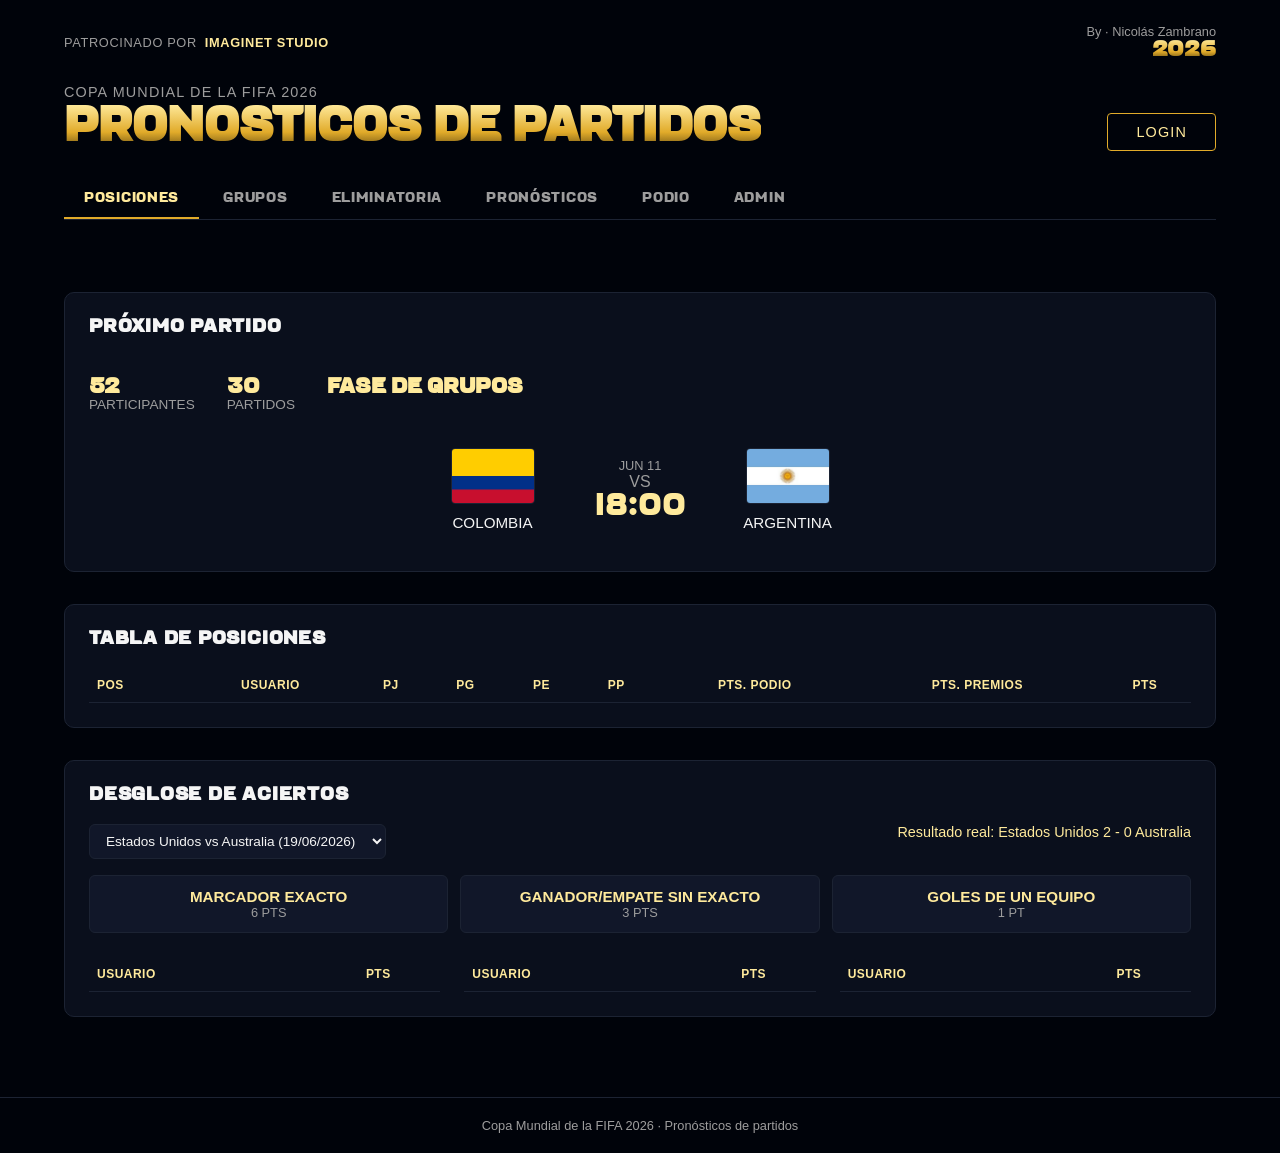
==== commit 2d231a87: "Update index.html" ====
--- a/docs/index.html
+++ b/docs/index.html
@@ -49,7 +49,7 @@
       </div>
       <div class="match-row">
         <div class="team">
-          <img src="assets/img/banderas-match/colombia-match.jpg" alt="Colombia">
+          <img src="assets/img/banderas/colombia.jpg" alt="Colombia">
           <span>Colombia</span>
         </div>
         <div class="match-center">
@@ -58,7 +58,7 @@
           <div class="time" id="matchTime">18:00</div>
         </div>
         <div class="team">
-          <img src="assets/img/banderas-match/argentina-match.jpg" alt="Argentina">
+          <img src="assets/img/banderas/argentina.jpg" alt="Argentina">
           <span>Argentina</span>
         </div>
       </div>
--- a/docs/css/styles.css
+++ b/docs/css/styles.css
@@ -0,0 +1,404 @@
+@font-face {
+  font-family: "World";
+  src: url("../assets/fonts/WORLD.woff2") format("woff2"),
+       url("../assets/fonts/WORLD.woff") format("woff");
+  font-weight: normal;
+  font-style: normal;
+}
+
+@font-face {
+  font-family: "World Condensed";
+  src: url("../assets/fonts/WORLD-Condensed.woff2") format("woff2"),
+       url("../assets/fonts/WORLD-Condensed.woff") format("woff");
+  font-weight: normal;
+  font-style: normal;
+}
+
+:root {
+  --bg: #00030a;
+  --bg-panel: #0a0f1c;
+  --bg-panel-light: #111729;
+  --gold: #e1ab2a;
+  --gold-light: #ffea9c;
+  --gold-dark: #5f4811;
+  --text: #f5f5f5;
+  --text-muted: #9d9d9d;
+  --border: #1c2333;
+}
+
+* {
+  box-sizing: border-box;
+}
+
+body {
+  margin: 0;
+  background: var(--bg);
+  color: var(--text);
+  font-family: "World Condensed", "Arial Narrow", sans-serif;
+}
+
+h1, h2, h3, .brand, .nav-tabs a {
+  font-family: "World", "Arial", sans-serif;
+}
+
+a {
+  text-decoration: none;
+  color: inherit;
+}
+
+.gold-text {
+  background: linear-gradient(180deg, var(--gold-light), var(--gold) 60%, var(--gold-dark));
+  -webkit-background-clip: text;
+  background-clip: text;
+  color: transparent;
+}
+
+/* Header */
+.site-header {
+  position: relative;
+  background: linear-gradient(180deg, rgba(0,3,10,.4), rgba(0,3,10,.92) 70%, var(--bg)), url("../assets/img/hero-background.jpg") center top / cover no-repeat;
+  padding: 24px 5vw 40px;
+}
+
+.top-bar {
+  display: flex;
+  justify-content: space-between;
+  align-items: center;
+  font-size: .8rem;
+  color: var(--text-muted);
+  margin-bottom: 24px;
+}
+
+.sponsor {
+  display: flex;
+  align-items: center;
+  gap: 8px;
+  text-transform: uppercase;
+  letter-spacing: .05em;
+}
+
+.sponsor strong {
+  color: var(--gold-light);
+}
+
+.author {
+  text-align: right;
+}
+
+.author .year {
+  display: block;
+  font-size: 1.4rem;
+  font-weight: bold;
+}
+.author .year.gold-text { font-family: "World"; }
+
+.brand-row {
+  display: flex;
+  flex-wrap: wrap;
+  justify-content: space-between;
+  align-items: flex-end;
+  gap: 16px;
+}
+
+.title-block .eyebrow {
+  text-transform: uppercase;
+  letter-spacing: .08em;
+  color: var(--text-muted);
+  font-size: .9rem;
+  margin: 0 0 4px;
+}
+
+.title-block h1 {
+  font-size: clamp(1.8rem, 4vw, 3rem);
+  margin: 0;
+  text-transform: uppercase;
+}
+
+.btn-login {
+  border: 1px solid var(--gold);
+  color: var(--gold-light);
+  padding: 10px 28px;
+  border-radius: 4px;
+  text-transform: uppercase;
+  letter-spacing: .08em;
+  font-size: .9rem;
+  transition: background .2s, color .2s;
+}
+
+.btn-login:hover {
+  background: var(--gold);
+  color: var(--bg);
+}
+
+/* Nav tabs */
+.nav-tabs {
+  display: flex;
+  gap: 4px;
+  margin-top: 28px;
+  border-bottom: 1px solid var(--border);
+  overflow-x: auto;
+}
+
+.nav-tabs a {
+  padding: 12px 20px;
+  text-transform: uppercase;
+  font-size: .9rem;
+  letter-spacing: .05em;
+  color: var(--text-muted);
+  border-bottom: 2px solid transparent;
+  white-space: nowrap;
+}
+
+.nav-tabs a:hover {
+  color: var(--text);
+}
+
+.nav-tabs a.active {
+  color: var(--gold-light);
+  border-bottom-color: var(--gold);
+}
+
+/* Main */
+main {
+  padding: 32px 5vw 80px;
+  display: flex;
+  flex-direction: column;
+  gap: 32px;
+}
+
+.card {
+  background: var(--bg-panel);
+  border: 1px solid var(--border);
+  border-radius: 10px;
+  padding: 24px;
+}
+
+.card h2 {
+  margin: 0 0 20px;
+  font-size: 1.2rem;
+  text-transform: uppercase;
+  letter-spacing: .04em;
+}
+
+/* Próximo partido */
+.next-match {
+  display: flex;
+  flex-direction: column;
+  gap: 20px;
+}
+
+.next-match-stats {
+  display: flex;
+  gap: 32px;
+  font-size: .85rem;
+  color: var(--text-muted);
+  text-transform: uppercase;
+}
+
+.next-match-stats strong {
+  display: block;
+  color: var(--gold-light);
+  font-size: 1.4rem;
+  font-family: "World";
+}
+
+.match-row {
+  display: flex;
+  align-items: center;
+  justify-content: center;
+  gap: 32px;
+  padding: 16px 0;
+}
+
+.team {
+  display: flex;
+  flex-direction: column;
+  align-items: center;
+  gap: 10px;
+  width: 140px;
+}
+
+.team img {
+  width: 84px;
+  height: 56px;
+  object-fit: cover;
+  border-radius: 4px;
+  border: 1px solid var(--border);
+}
+
+.team span {
+  text-transform: uppercase;
+  font-size: .95rem;
+}
+
+.match-center {
+  text-align: center;
+}
+
+.match-center .vs {
+  font-size: 1rem;
+  color: var(--text-muted);
+  text-transform: uppercase;
+}
+
+.match-center .time {
+  font-family: "World";
+  font-size: 2rem;
+  color: var(--gold-light);
+}
+
+.match-center .date {
+  font-size: .8rem;
+  color: var(--text-muted);
+  text-transform: uppercase;
+}
+
+/* Tables */
+table {
+  width: 100%;
+  border-collapse: collapse;
+  font-size: .9rem;
+}
+
+thead th {
+  text-align: center;
+  text-transform: uppercase;
+  font-size: .75rem;
+  letter-spacing: .04em;
+  color: var(--gold-light);
+  padding: 10px 8px;
+  border-bottom: 1px solid var(--border);
+}
+
+thead th:first-child,
+tbody td:first-child {
+  text-align: left;
+}
+
+tbody td {
+  text-align: center;
+  padding: 10px 8px;
+  border-bottom: 1px solid var(--border);
+}
+
+tbody tr:hover {
+  background: var(--bg-panel-light);
+}
+
+.pts {
+  color: var(--gold-light);
+  font-weight: bold;
+}
+
+.table-wrap {
+  overflow-x: auto;
+}
+
+/* Desglose de aciertos */
+.breakdown-header {
+  display: flex;
+  flex-wrap: wrap;
+  justify-content: space-between;
+  gap: 12px;
+  margin-bottom: 16px;
+  font-size: .9rem;
+}
+
+.breakdown-header .result {
+  color: var(--gold-light);
+}
+
+.breakdown-rules {
+  display: grid;
+  grid-template-columns: repeat(auto-fit, minmax(220px, 1fr));
+  gap: 12px;
+  margin-bottom: 24px;
+}
+
+.breakdown-rules div {
+  background: var(--bg-panel-light);
+  border: 1px solid var(--border);
+  border-radius: 6px;
+  padding: 12px 16px;
+  font-size: .8rem;
+  text-transform: uppercase;
+  text-align: center;
+  color: var(--text-muted);
+}
+
+.breakdown-rules strong {
+  display: block;
+  color: var(--gold-light);
+  font-size: .95rem;
+}
+
+.breakdown-columns {
+  display: grid;
+  grid-template-columns: repeat(auto-fit, minmax(260px, 1fr));
+  gap: 24px;
+}
+
+.breakdown-columns table {
+  font-size: .82rem;
+}
+
+/* Stub pages */
+.placeholder {
+  text-align: center;
+  padding: 80px 20px;
+  color: var(--text-muted);
+}
+
+.placeholder h2 {
+  color: var(--gold-light);
+  font-size: 1.6rem;
+}
+
+footer {
+  text-align: center;
+  padding: 20px;
+  color: var(--text-muted);
+  font-size: .8rem;
+  border-top: 1px solid var(--border);
+}
+
+/* --- Funcional: SPA tabs, login button, select --- */
+
+.author .by {
+  display: block;
+  font-size: .8rem;
+  color: var(--text-muted);
+}
+
+.btn-login {
+  background: transparent;
+  cursor: pointer;
+  font-family: inherit;
+}
+
+.tab-panel {
+  display: flex;
+  flex-direction: column;
+  gap: 32px;
+}
+
+.tab-panel[hidden] {
+  display: none;
+}
+
+.breakdown-header select {
+  background: var(--bg-panel-light);
+  color: var(--text);
+  border: 1px solid var(--border);
+  border-radius: 6px;
+  padding: 8px 12px;
+  font-family: inherit;
+  font-size: .85rem;
+}
+
+.breakdown-header select:focus,
+.btn-login:focus-visible,
+.nav-tabs a:focus-visible {
+  outline: 2px solid var(--gold);
+  outline-offset: 2px;
+}
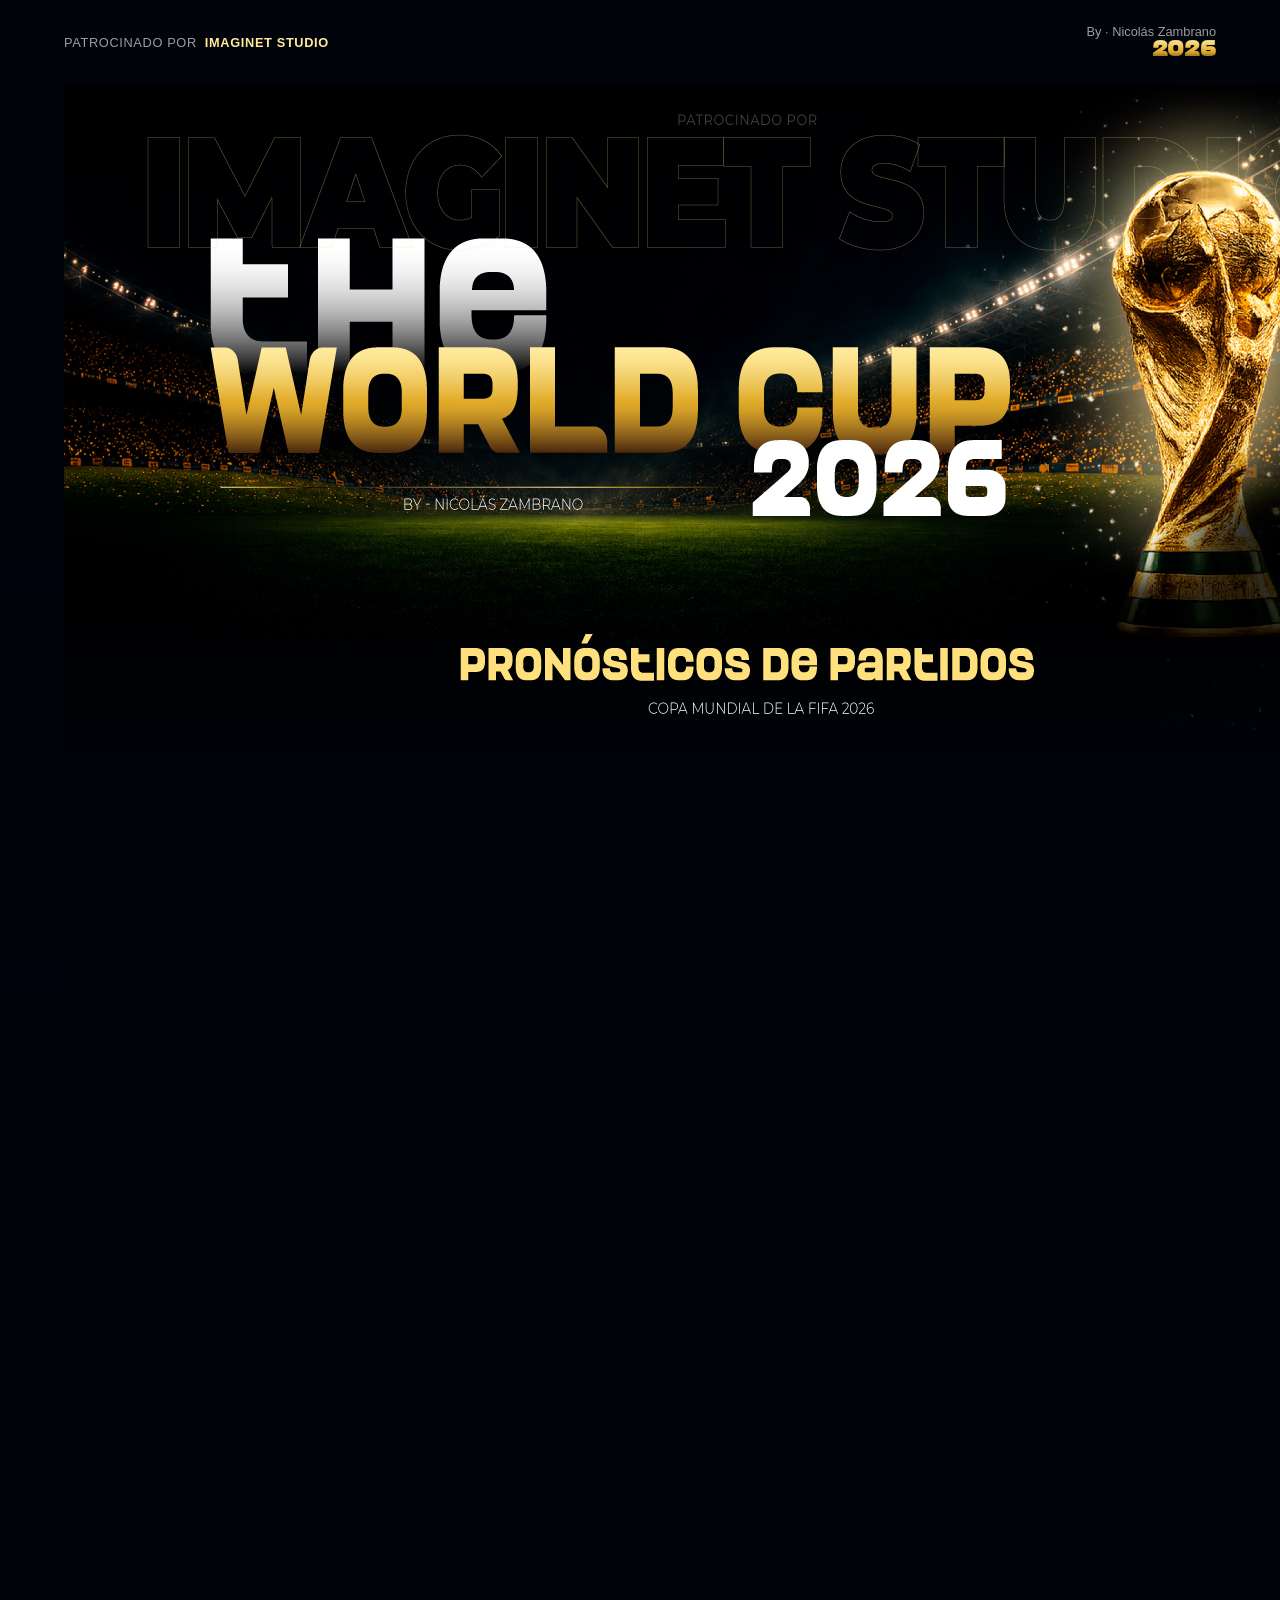
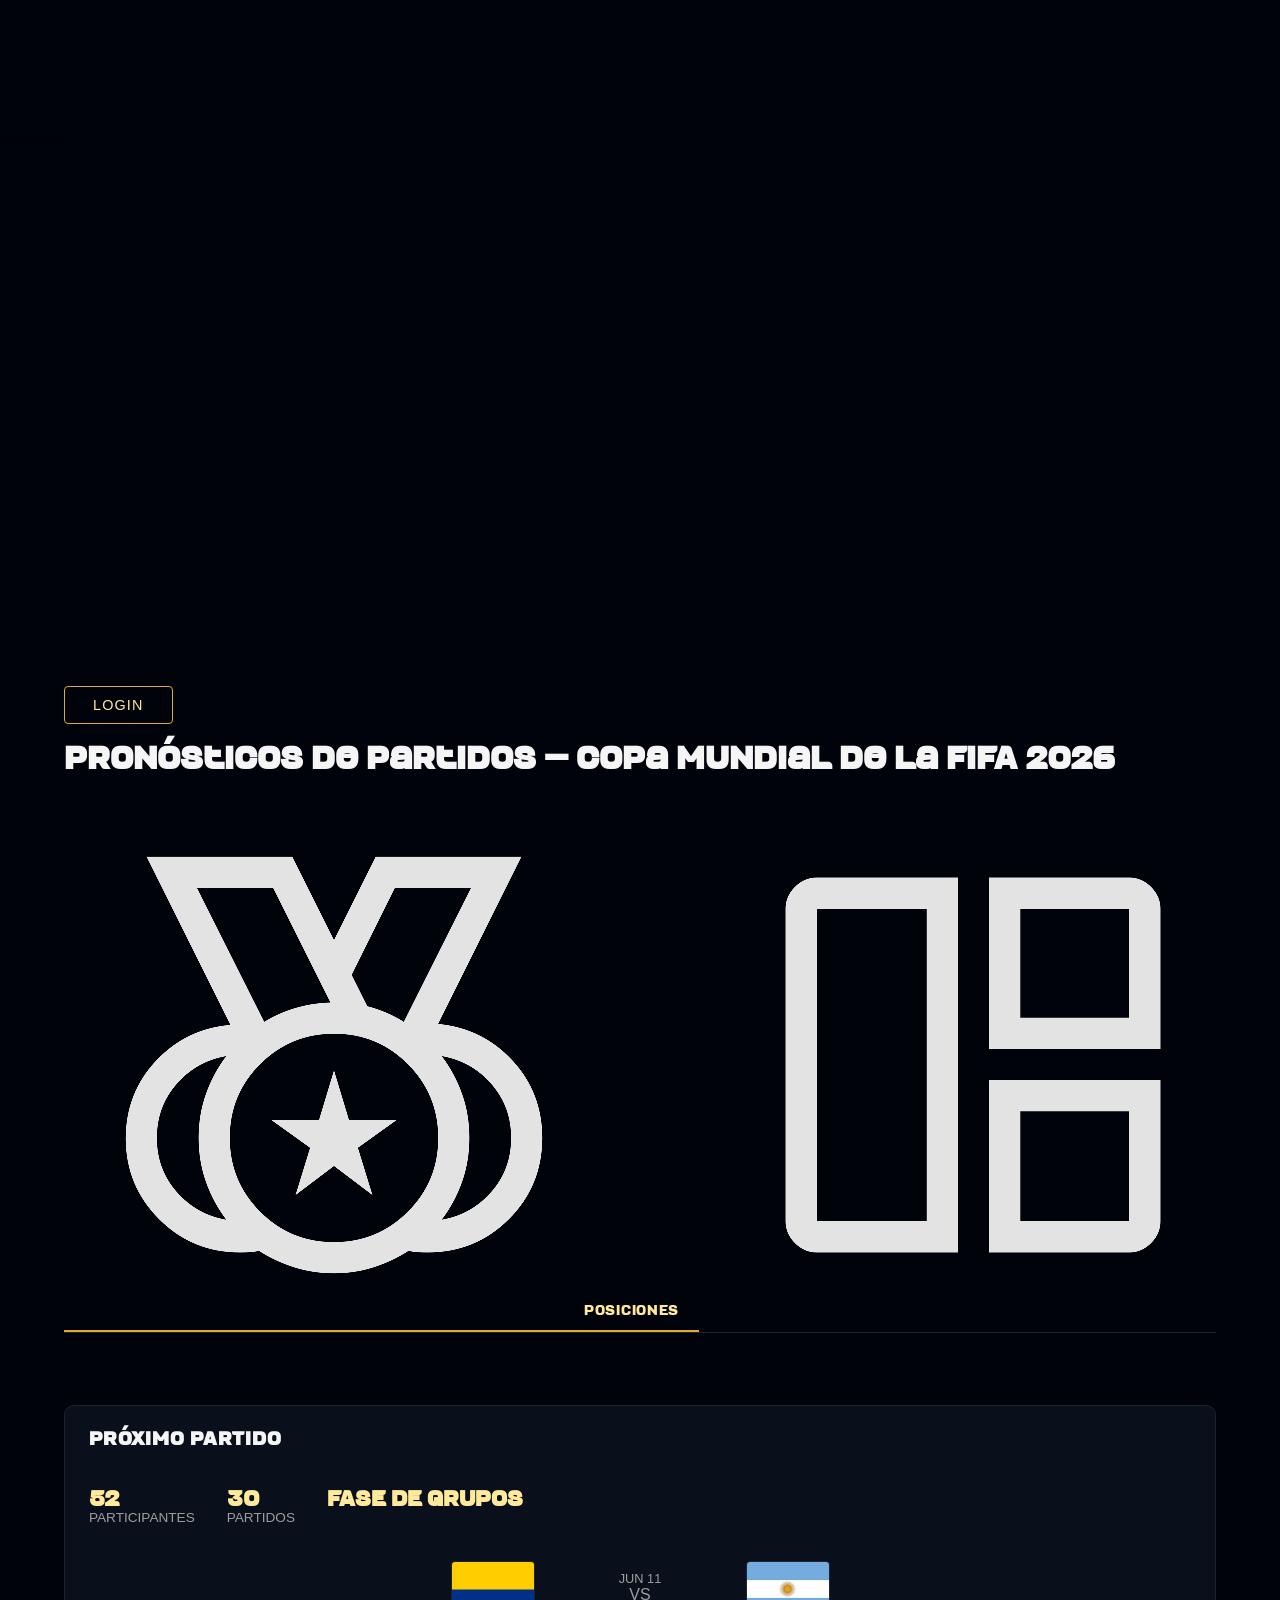
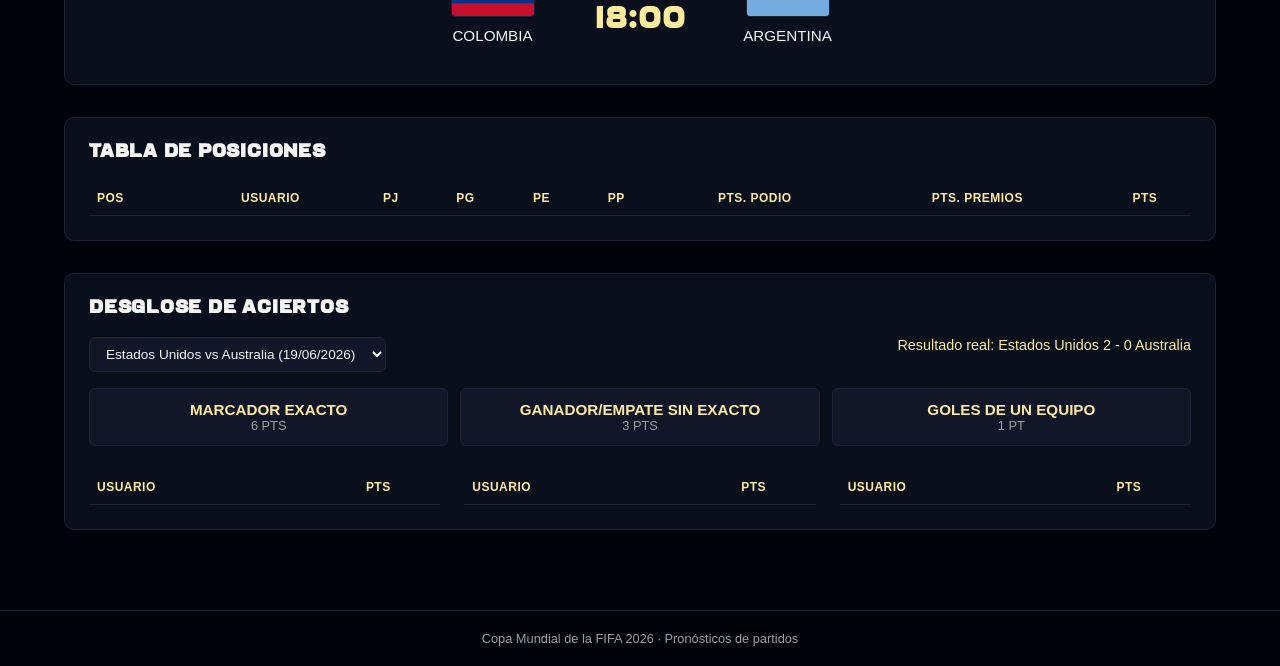
==== commit 687e5e85: "Update index.html" ====
--- a/docs/index.html
+++ b/docs/index.html
@@ -17,21 +17,19 @@
     </div>
   </div>
 
-  <div class="brand-row">
-    <div class="title-block">
-      <p class="eyebrow">Copa Mundial de la FIFA 2026</p>
-      <h1 class="gold-text">Pronósticos de partidos</h1>
-    </div>
-    <button class="btn-login" id="btnLogin" type="button">Login</button>
-  </div>
+  <img class="hero-img" src="assets/img/background/header-mundial.jpg" alt="The World Cup 2026 · Pronósticos de partidos · Copa Mundial de la FIFA 2026">
+
+  <button class="btn-login" id="btnLogin" type="button">Login</button>
+
+  <h1 class="sr-only">Pronósticos de partidos — Copa Mundial de la FIFA 2026</h1>
 
   <nav class="nav-tabs" id="navTabs">
-    <a href="#" data-tab="posiciones" class="active">Posiciones</a>
-    <a href="#" data-tab="grupos">Grupos</a>
-    <a href="#" data-tab="eliminatoria">Eliminatoria</a>
-    <a href="#" data-tab="pronosticos">Pronósticos</a>
-    <a href="#" data-tab="podio">Podio</a>
-    <a href="#" data-tab="admin">Admin</a>
+    <a href="#" data-tab="posiciones" class="active"><img src="assets/img/iconos/social_leaderboard_500dp_E3E3E3_FILL0_wght400_GRAD0_opsz48.png" alt="">Posiciones</a>
+    <a href="#" data-tab="grupos"><img src="assets/img/iconos/auto_awesome_mosaic_500dp_E3E3E3_FILL0_wght400_GRAD0_opsz48.png" alt="">Grupos</a>
+    <a href="#" data-tab="eliminatoria"><img src="assets/img/iconos/automation_500dp_E3E3E3_FILL0_wght400_GRAD0_opsz48.png" alt="">Eliminatoria</a>
+    <a href="#" data-tab="pronosticos"><img src="assets/img/iconos/sports_soccer_22dp_E3E3E3_FILL0_wght400_GRAD0_opsz24.png" alt="">Pronósticos</a>
+    <a href="#" data-tab="podio"><img src="assets/img/iconos/rewarded_ads_500dp_E3E3E3_FILL0_wght400_GRAD0_opsz48.png" alt="">Podio</a>
+    <a href="#" data-tab="admin"><img src="assets/img/iconos/admin_panel_settings_500dp_E3E3E3_FILL0_wght400_GRAD0_opsz48.png" alt="">Admin</a>
   </nav>
 </header>
 
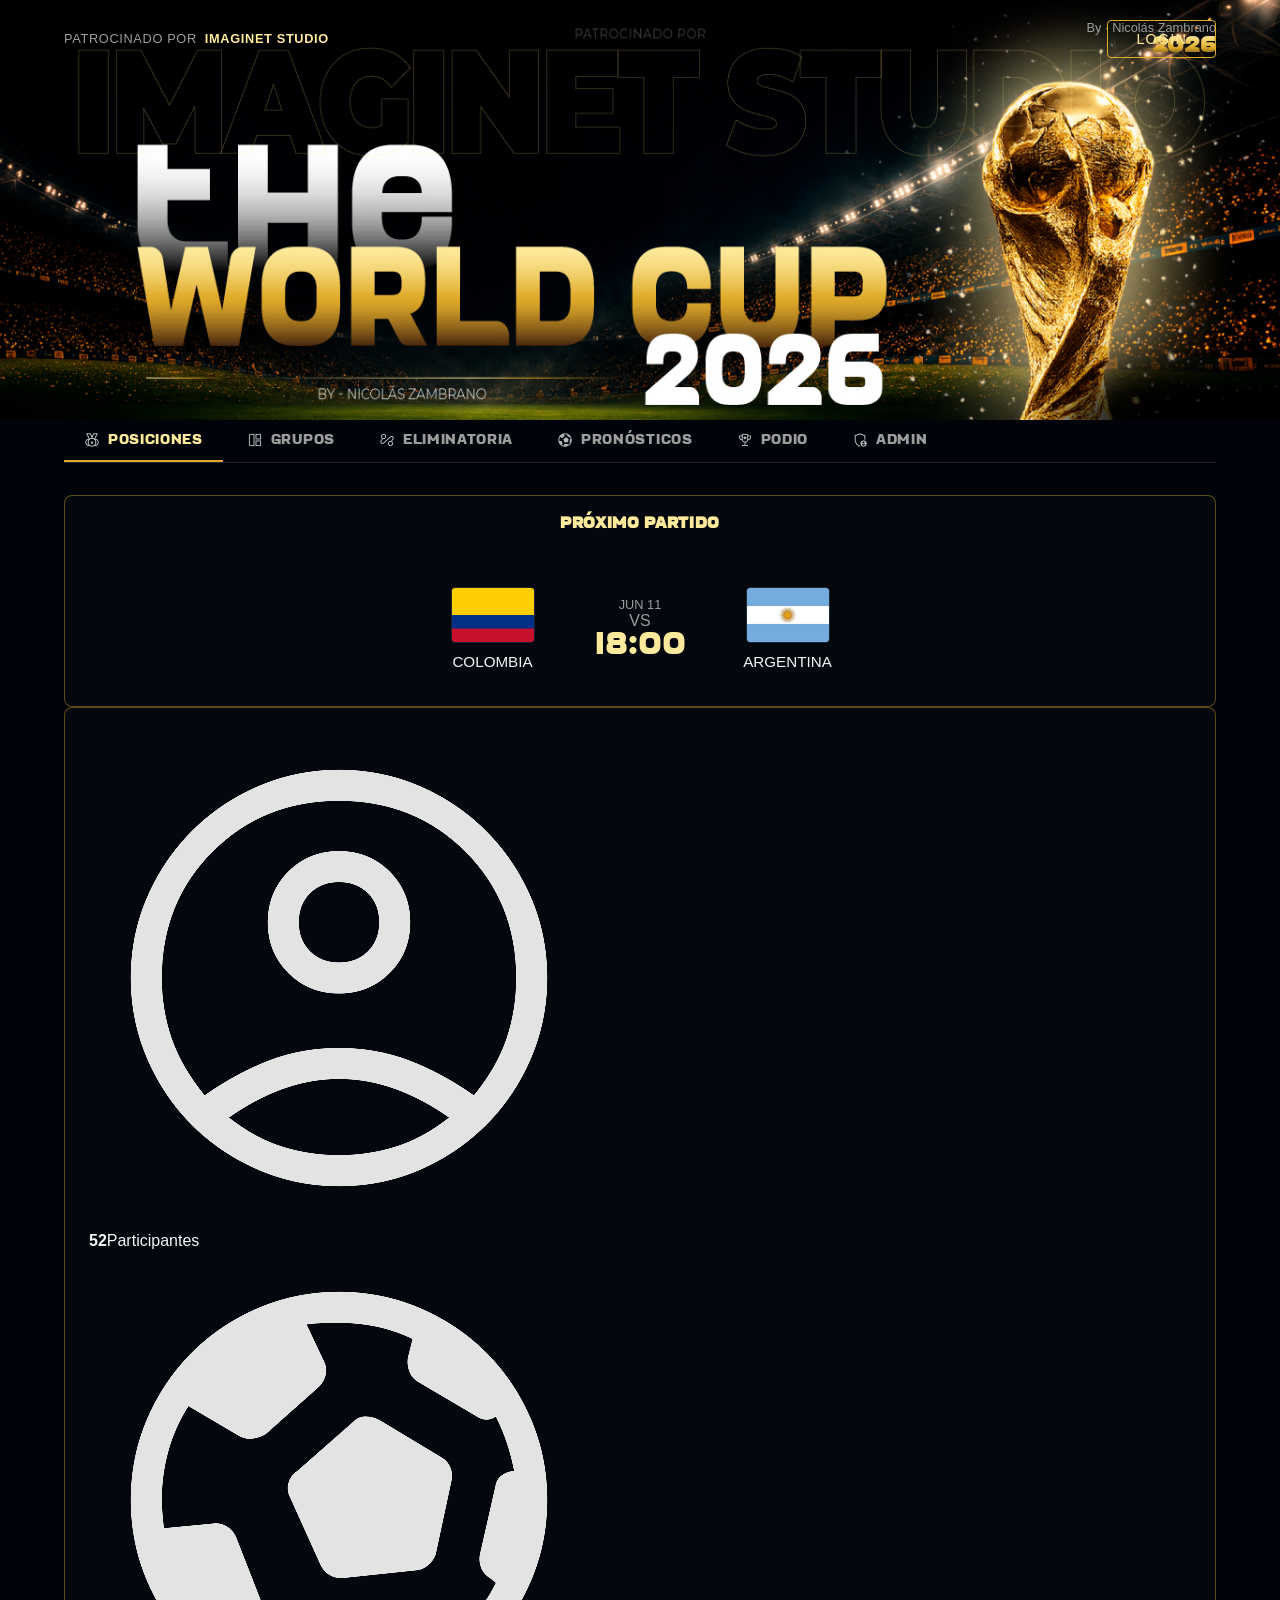
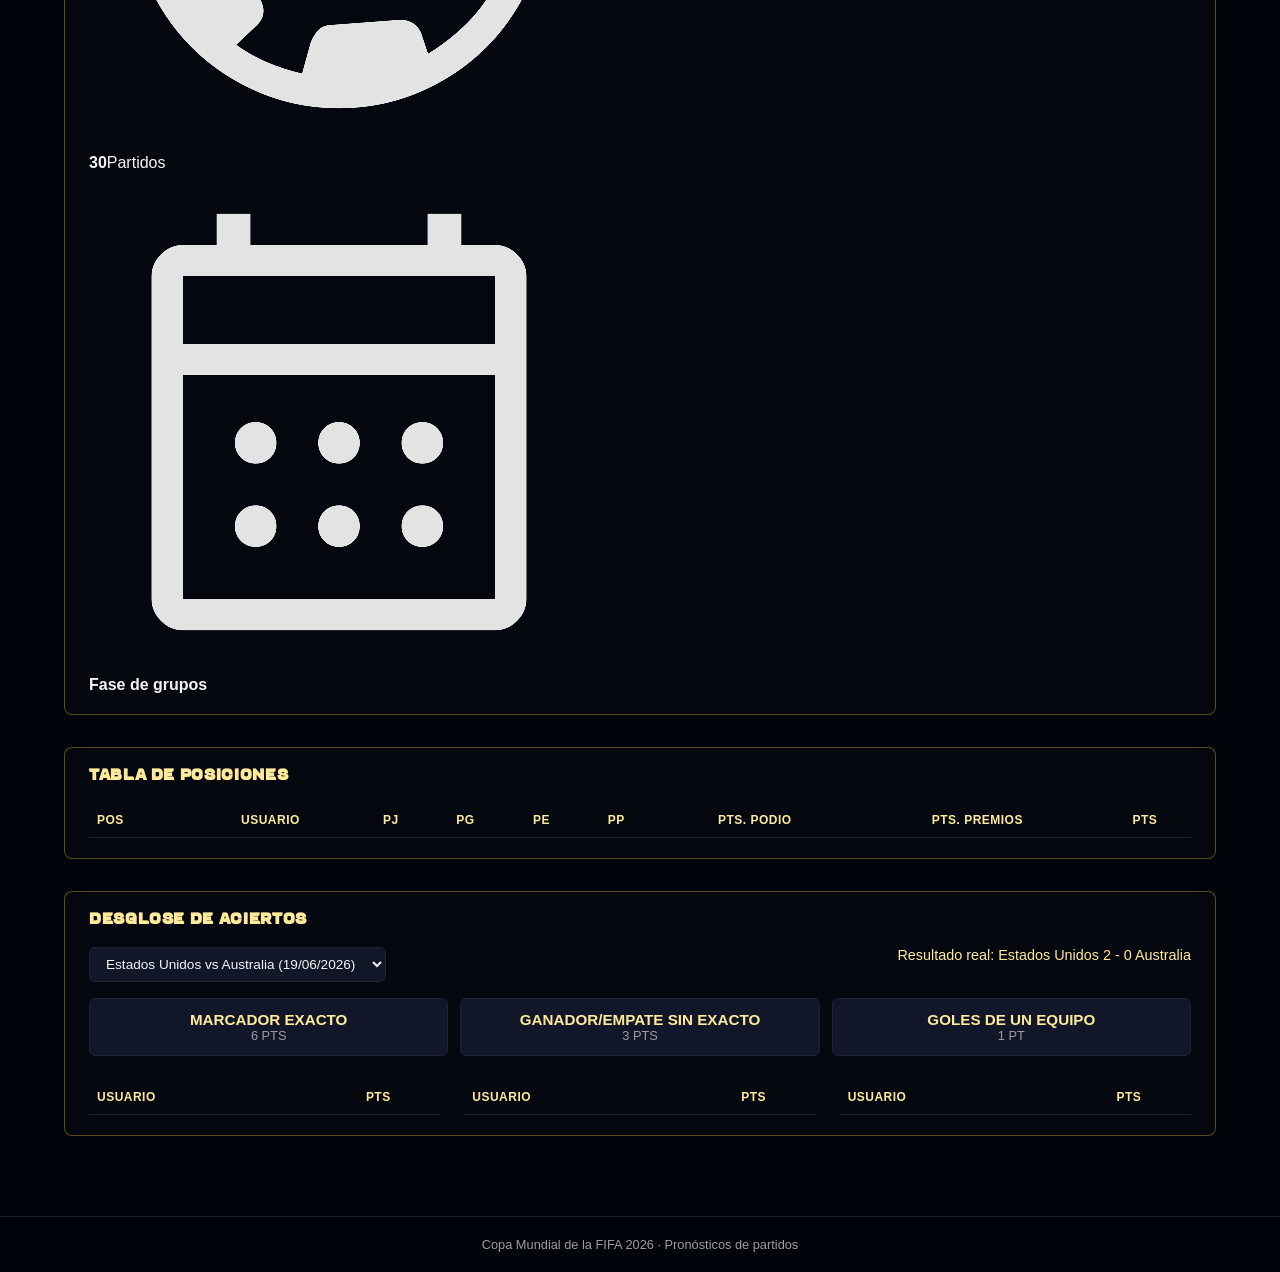
==== commit 2ce535bb: "Update index.html" ====
--- a/docs/index.html
+++ b/docs/index.html
@@ -38,26 +38,38 @@
   <!-- ===================== POSICIONES ===================== -->
   <section class="tab-panel" id="tab-posiciones">
 
-    <div class="card next-match">
-      <h2>Próximo partido</h2>
-      <div class="next-match-stats">
-        <div><strong id="statParticipantes">52</strong>Participantes</div>
-        <div><strong id="statPartidos">30</strong>Partidos</div>
-        <div><strong id="statFase">Fase de grupos</strong></div>
+    <div class="match-and-stats">
+      <div class="card next-match">
+        <h2>Próximo partido</h2>
+        <div class="match-row">
+          <div class="team">
+            <img src="assets/img/banderas/colombia.jpg" alt="Colombia">
+            <span>Colombia</span>
+          </div>
+          <div class="match-center">
+            <div class="date" id="matchDate">Jun 11</div>
+            <div class="vs">vs</div>
+            <div class="time" id="matchTime">18:00</div>
+          </div>
+          <div class="team">
+            <img src="assets/img/banderas/argentina.jpg" alt="Argentina">
+            <span>Argentina</span>
+          </div>
+        </div>
       </div>
-      <div class="match-row">
-        <div class="team">
-          <img src="assets/img/banderas/colombia.jpg" alt="Colombia">
-          <span>Colombia</span>
+
+      <div class="card stats-card">
+        <div class="stat-row">
+          <img src="assets/img/iconos/account_circle_24dp_E3E3E3_FILL0_wght400_GRAD0_opsz24.png" alt="">
+          <div><strong id="statParticipantes">52</strong><span>Participantes</span></div>
         </div>
-        <div class="match-center">
-          <div class="date" id="matchDate">Jun 11</div>
-          <div class="vs">vs</div>
-          <div class="time" id="matchTime">18:00</div>
+        <div class="stat-row">
+          <img src="assets/img/iconos/sports_soccer_22dp_E3E3E3_FILL0_wght400_GRAD0_opsz24.png" alt="">
+          <div><strong id="statPartidos">30</strong><span>Partidos</span></div>
         </div>
-        <div class="team">
-          <img src="assets/img/banderas/argentina.jpg" alt="Argentina">
-          <span>Argentina</span>
+        <div class="stat-row">
+          <img src="assets/img/iconos/calendar_month_22dp_E3E3E3_FILL0_wght400_GRAD0_opsz24.png" alt="">
+          <div><strong id="statFase">Fase de grupos</strong></div>
         </div>
       </div>
     </div>
--- a/docs/css/styles.css
+++ b/docs/css/styles.css
@@ -56,17 +56,34 @@
 /* Header */
 .site-header {
   position: relative;
-  background: linear-gradient(180deg, rgba(0,3,10,.4), rgba(0,3,10,.92) 70%, var(--bg)), url("../assets/img/hero-background.jpg") center top / cover no-repeat;
-  padding: 24px 5vw 40px;
+}
+
+.hero-img {
+  display: block;
+  width: 100%;
+  height: 420px;
+  object-fit: cover;
+  object-position: top;
 }
 
 .top-bar {
+  position: absolute;
+  top: 20px;
+  left: 5vw;
+  right: 5vw;
   display: flex;
   justify-content: space-between;
   align-items: center;
   font-size: .8rem;
   color: var(--text-muted);
-  margin-bottom: 24px;
+  z-index: 2;
+}
+
+.btn-login {
+  position: absolute;
+  top: 20px;
+  right: 5vw;
+  z-index: 3;
 }
 
 .sponsor {
@@ -130,23 +147,41 @@
   color: var(--bg);
 }
 
+.sr-only {
+  position: absolute;
+  width: 1px;
+  height: 1px;
+  overflow: hidden;
+  clip: rect(0,0,0,0);
+}
+
 /* Nav tabs */
 .nav-tabs {
   display: flex;
   gap: 4px;
-  margin-top: 28px;
+  margin: 0 5vw;
   border-bottom: 1px solid var(--border);
   overflow-x: auto;
 }
 
 .nav-tabs a {
+  display: flex;
+  align-items: center;
+  gap: 8px;
   padding: 12px 20px;
   text-transform: uppercase;
-  font-size: .9rem;
+  font-size: .85rem;
   letter-spacing: .05em;
   color: var(--text-muted);
   border-bottom: 2px solid transparent;
   white-space: nowrap;
+}
+
+.nav-tabs a img {
+  width: 16px;
+  height: 16px;
+  object-fit: contain;
+  opacity: .8;
 }
 
 .nav-tabs a:hover {
@@ -167,17 +202,18 @@
 }
 
 .card {
-  background: var(--bg-panel);
-  border: 1px solid var(--border);
-  border-radius: 10px;
-  padding: 24px;
+  background: rgba(255,255,255,.02);
+  border: 1px solid rgba(225,171,42,.4);
+  border-radius: 8px;
+  padding: 20px 24px;
 }
 
 .card h2 {
   margin: 0 0 20px;
-  font-size: 1.2rem;
+  font-size: 1rem;
   text-transform: uppercase;
   letter-spacing: .04em;
+  color: var(--gold-light);
 }
 
 /* Próximo partido */
@@ -185,6 +221,10 @@
   display: flex;
   flex-direction: column;
   gap: 20px;
+}
+
+.next-match h2 {
+  text-align: center;
 }
 
 .next-match-stats {
